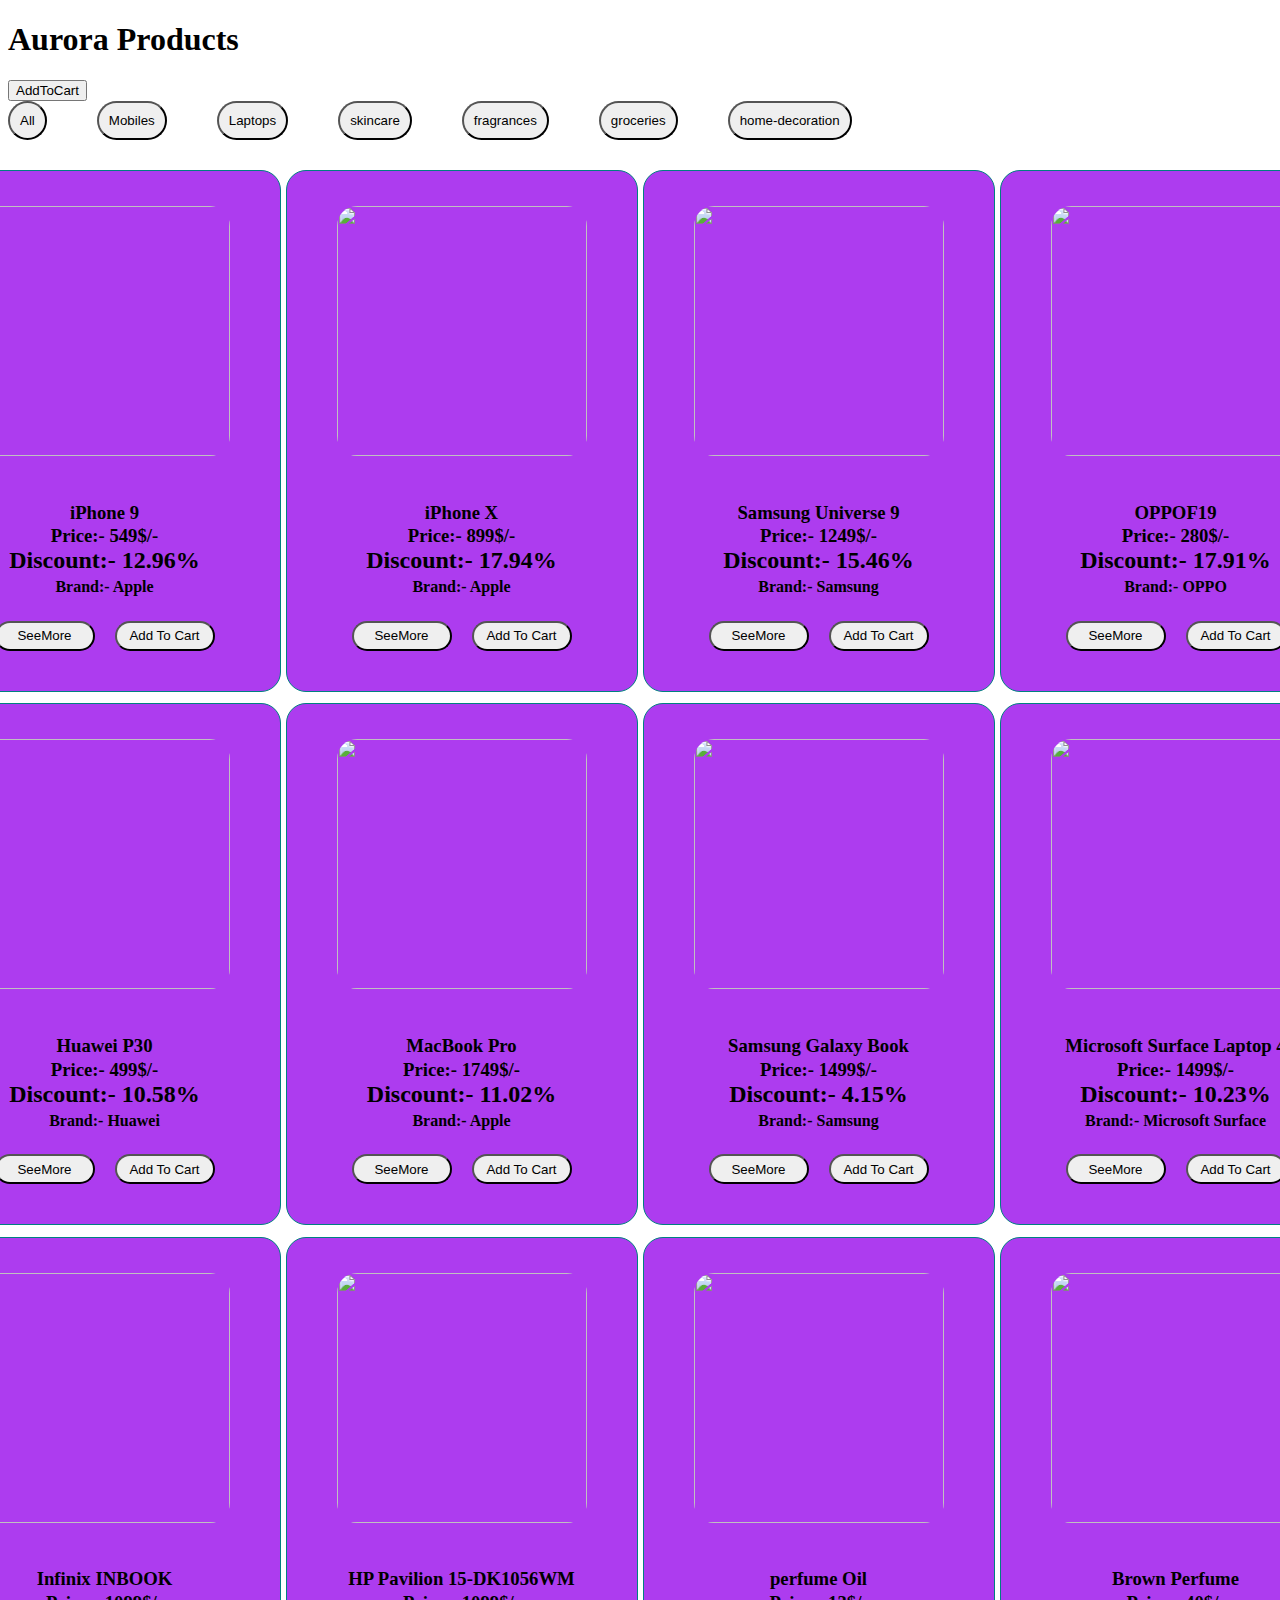
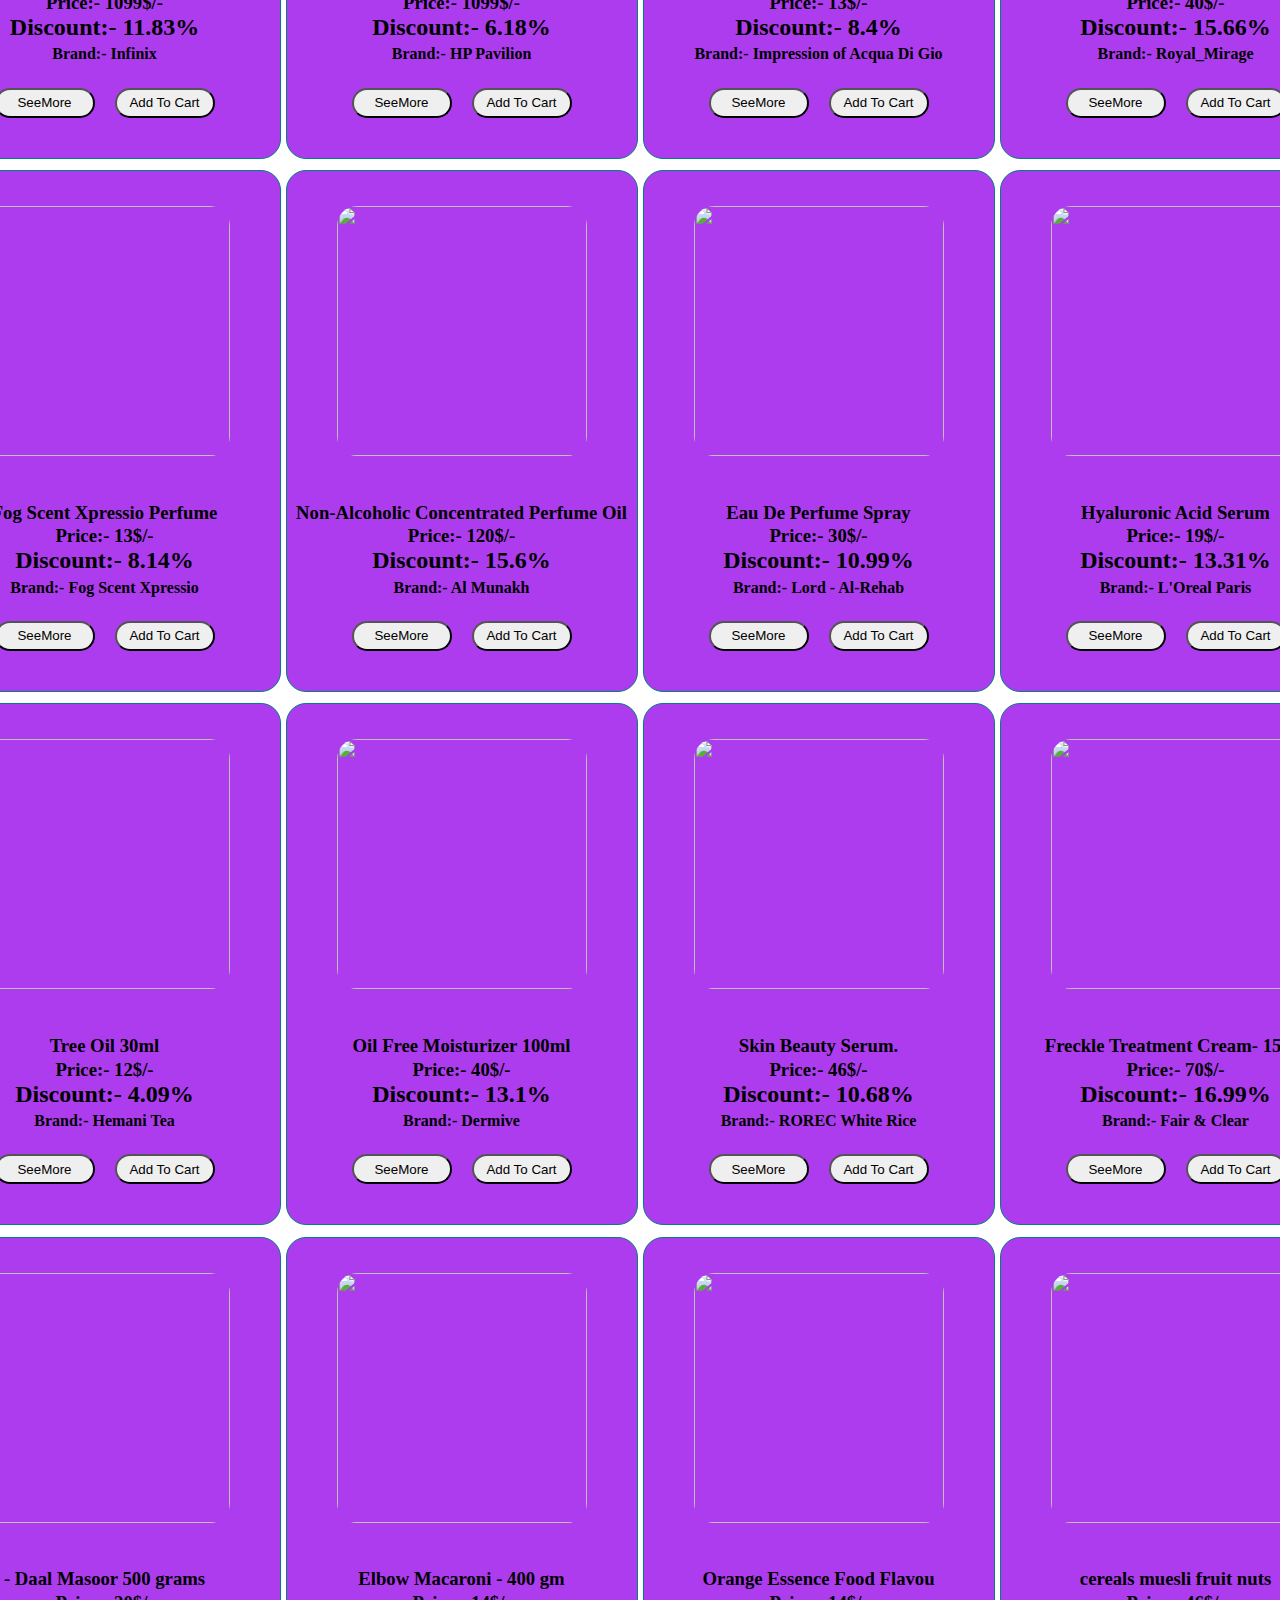
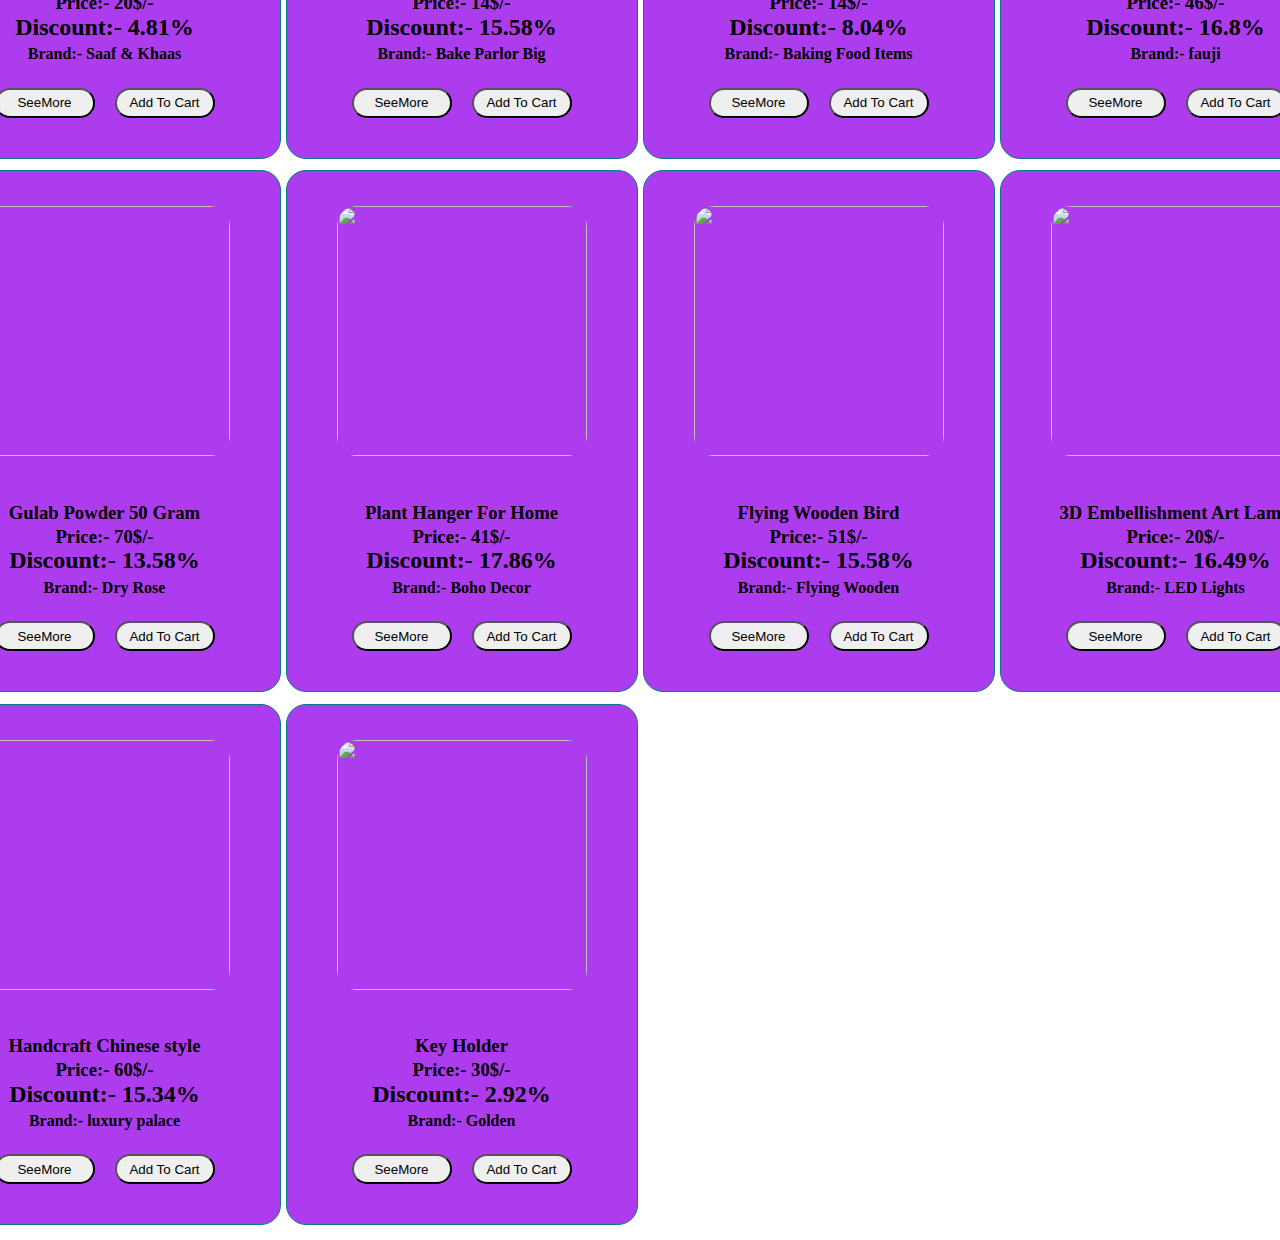
==== mobileProject/index.html @ 7949bd55 "hi" ====
<!DOCTYPE html>
<html lang="en">
<head>
    <meta charset="UTF-8">
    <meta name="viewport" content="width=device-width, initial-scale=1.0">
    <title>Document</title>

    <link rel="stylesheet" href="./index.css">
    <script defer src="./index.js"></script>
</head>
<body>

    <h1>Aurora Products</h1> <button id="AddToCart">AddToCart</button>

    <div id="navbar">


         <button id="All">All</button>
        <button id="Mobiles">Mobiles</button>
        <button id="Laptops"> Laptops</button>
        <button id="skincare">skincare</button>
        <button id="fragrances">fragrances</button>
        <button id="groceries">groceries</button>
        <button  id="home-decoration">home-decoration</button>
    </div>

    <div id="maindiv">


    </div>
    
</body>
</html>
---- mobileProject/index.css ----
#maindiv{
    display: grid;
    grid-template-columns: repeat(4,1fr);
    gap: 5px;
    justify-content: center;
    text-align: center;

    line-height: 5px;
    


}

#maindiv>div{
   width: 350px;
    border: 1px solid  teal;
    justify-content: center;
    text-align: center;

    color: rgb(0, 0, 0);
    background-color: rgb(173, 60, 239);

    border-radius: 20px;
    margin-bottom: 6.5px;
}

#maindiv>div>img{

    width:250px;

    height: 250px;

    margin: auto;
    margin-top: 35px;

    border-radius: 20px;

    margin-bottom: 35px;
}

#maindiv>div+button{

    /* background-color: darkgreen; */
}

#maindiv>div>button{
    margin: 10px;
    margin-bottom: 40px;
    width:100px;
    height: 30px;
    border-radius: 20px;

    /* background-color: orangered; */
}


#navbar{

    display: flex;

    
}

#navbar>button{

    margin-right: 50px;

    padding: 10px;

    border-radius: 20px;

    margin-bottom: 30px;
}
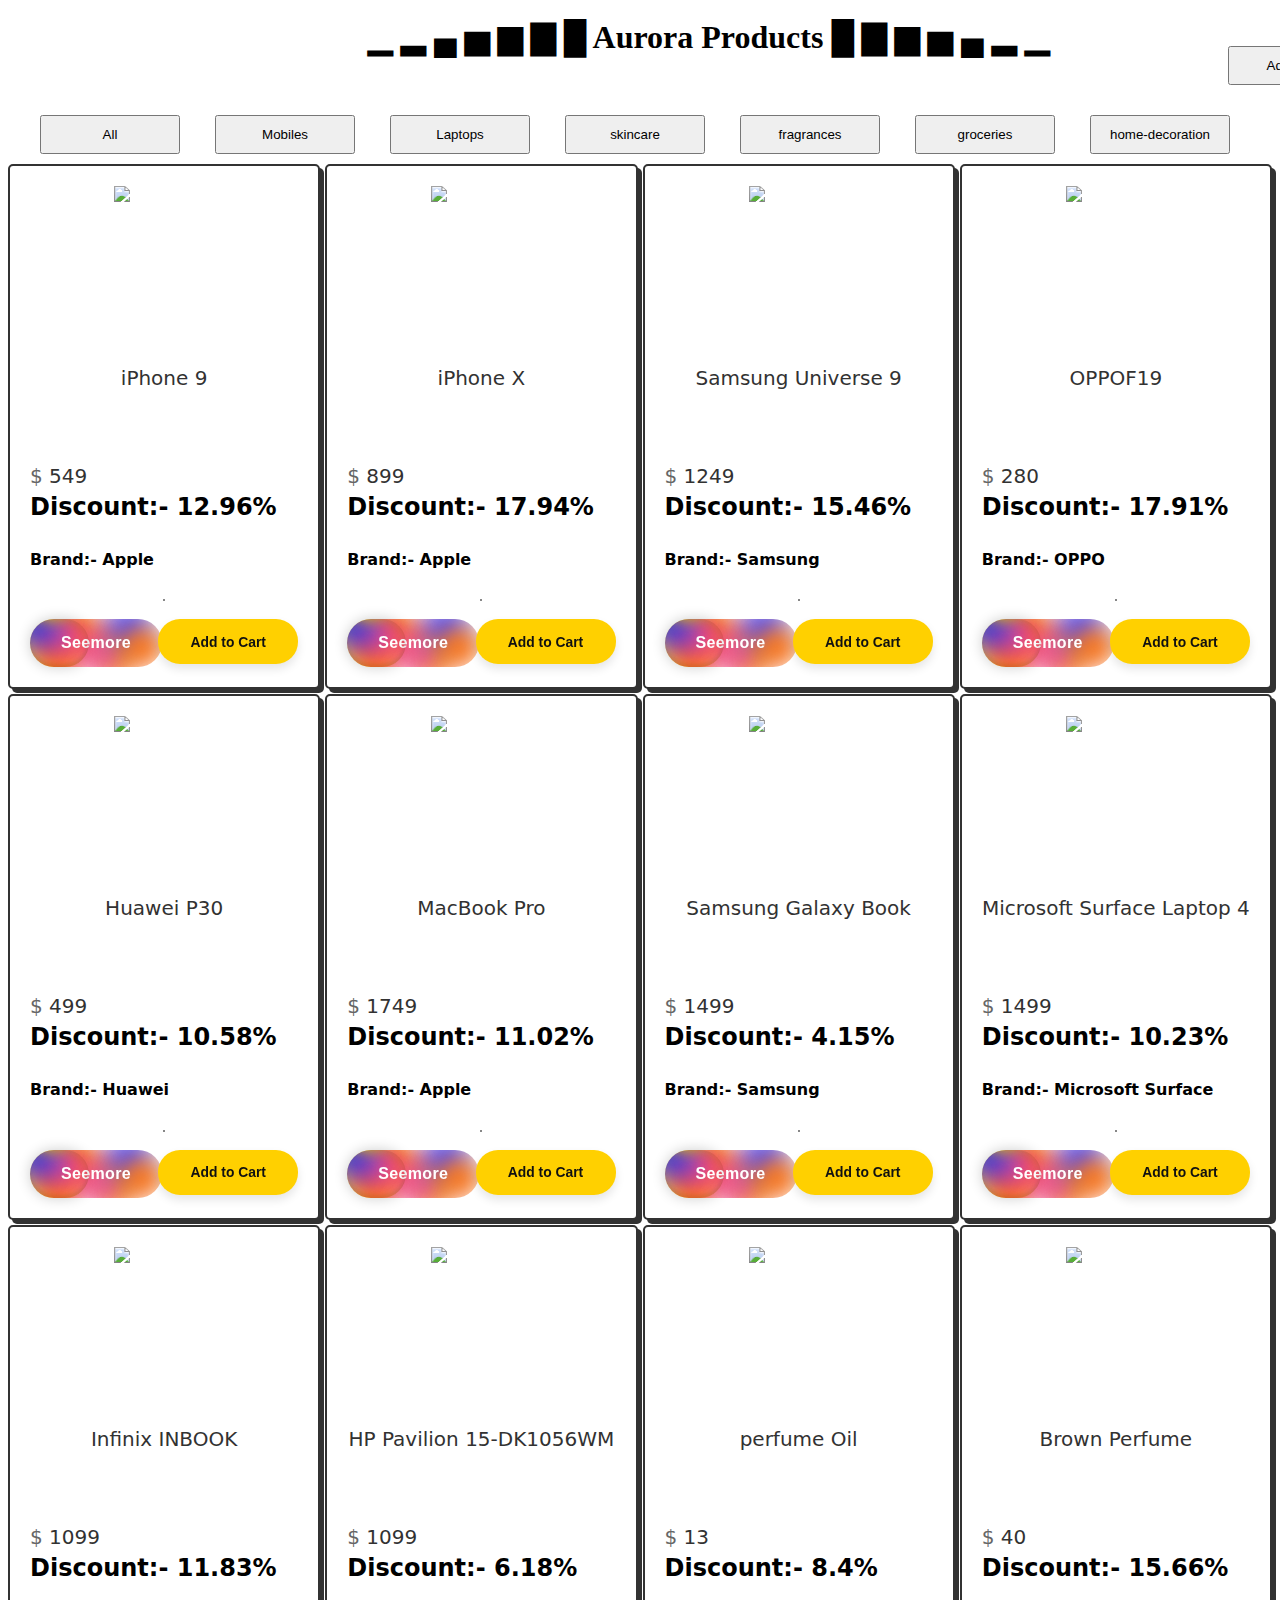
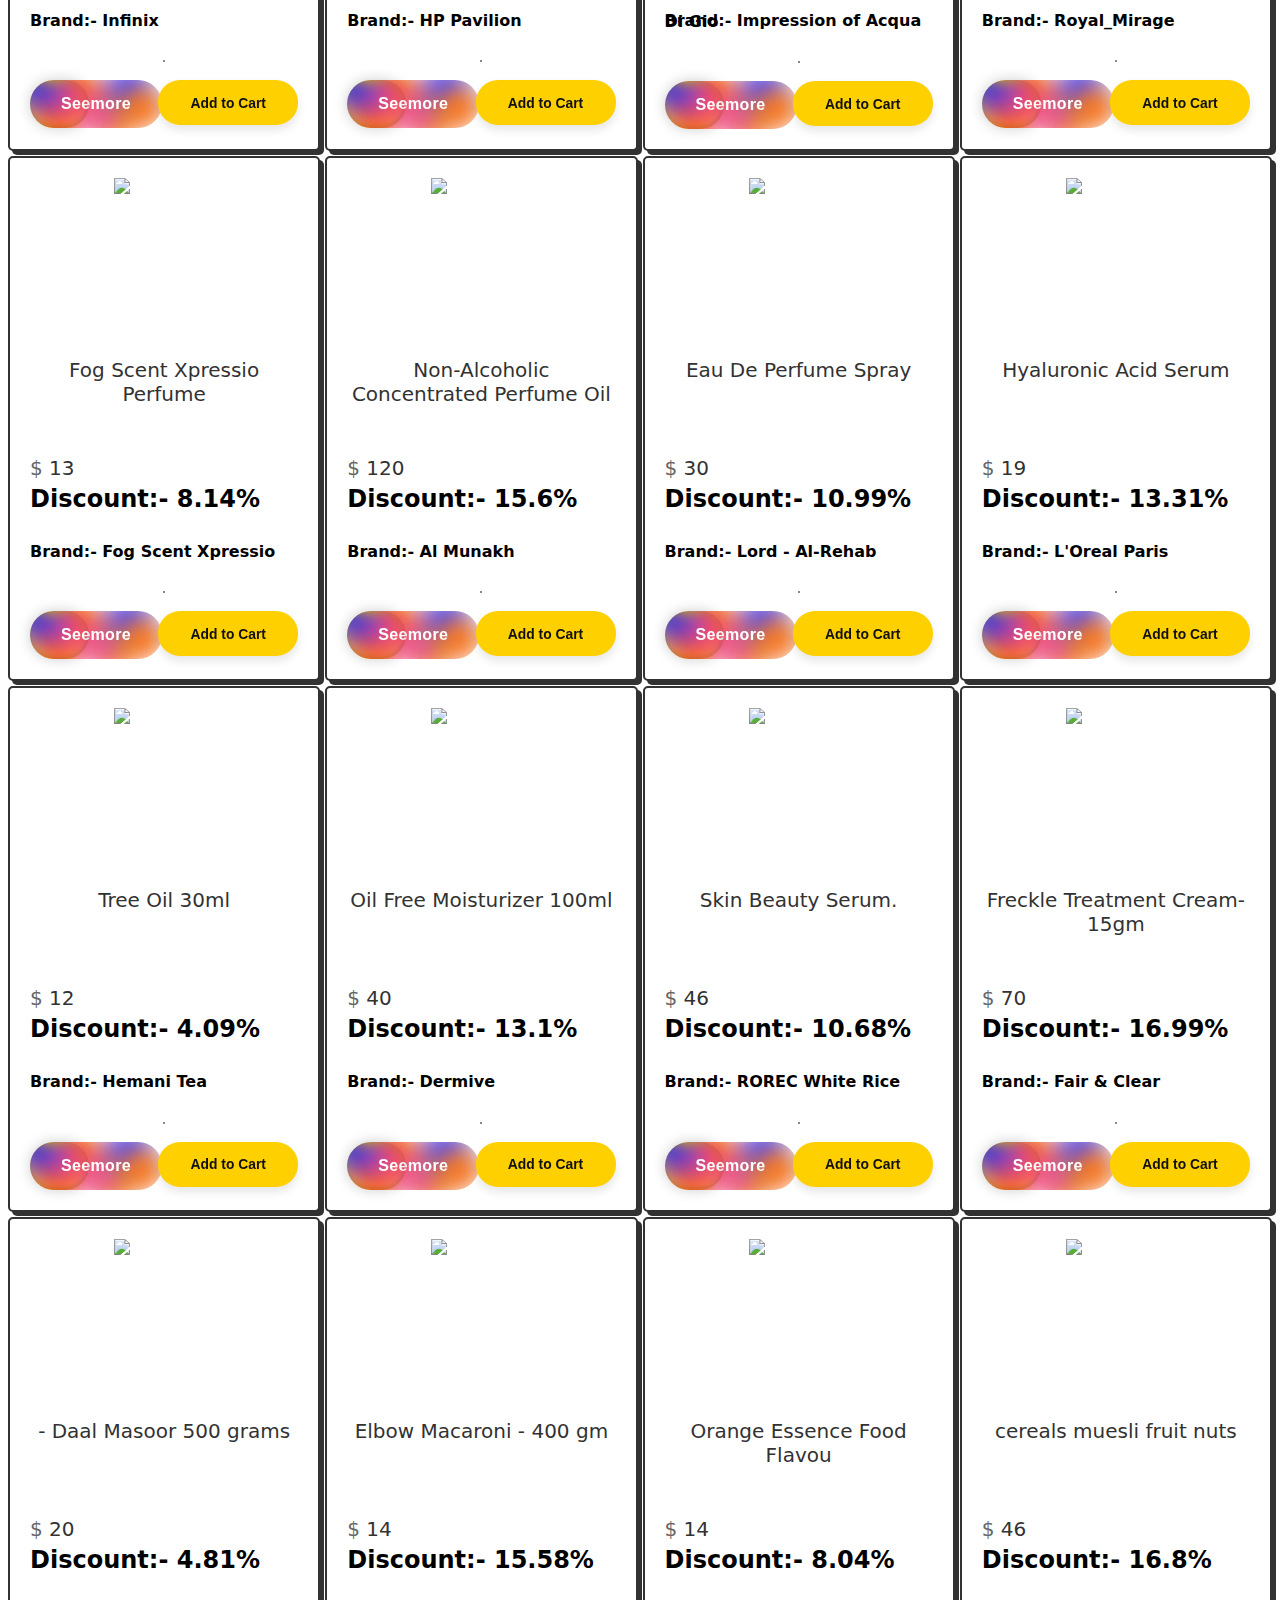
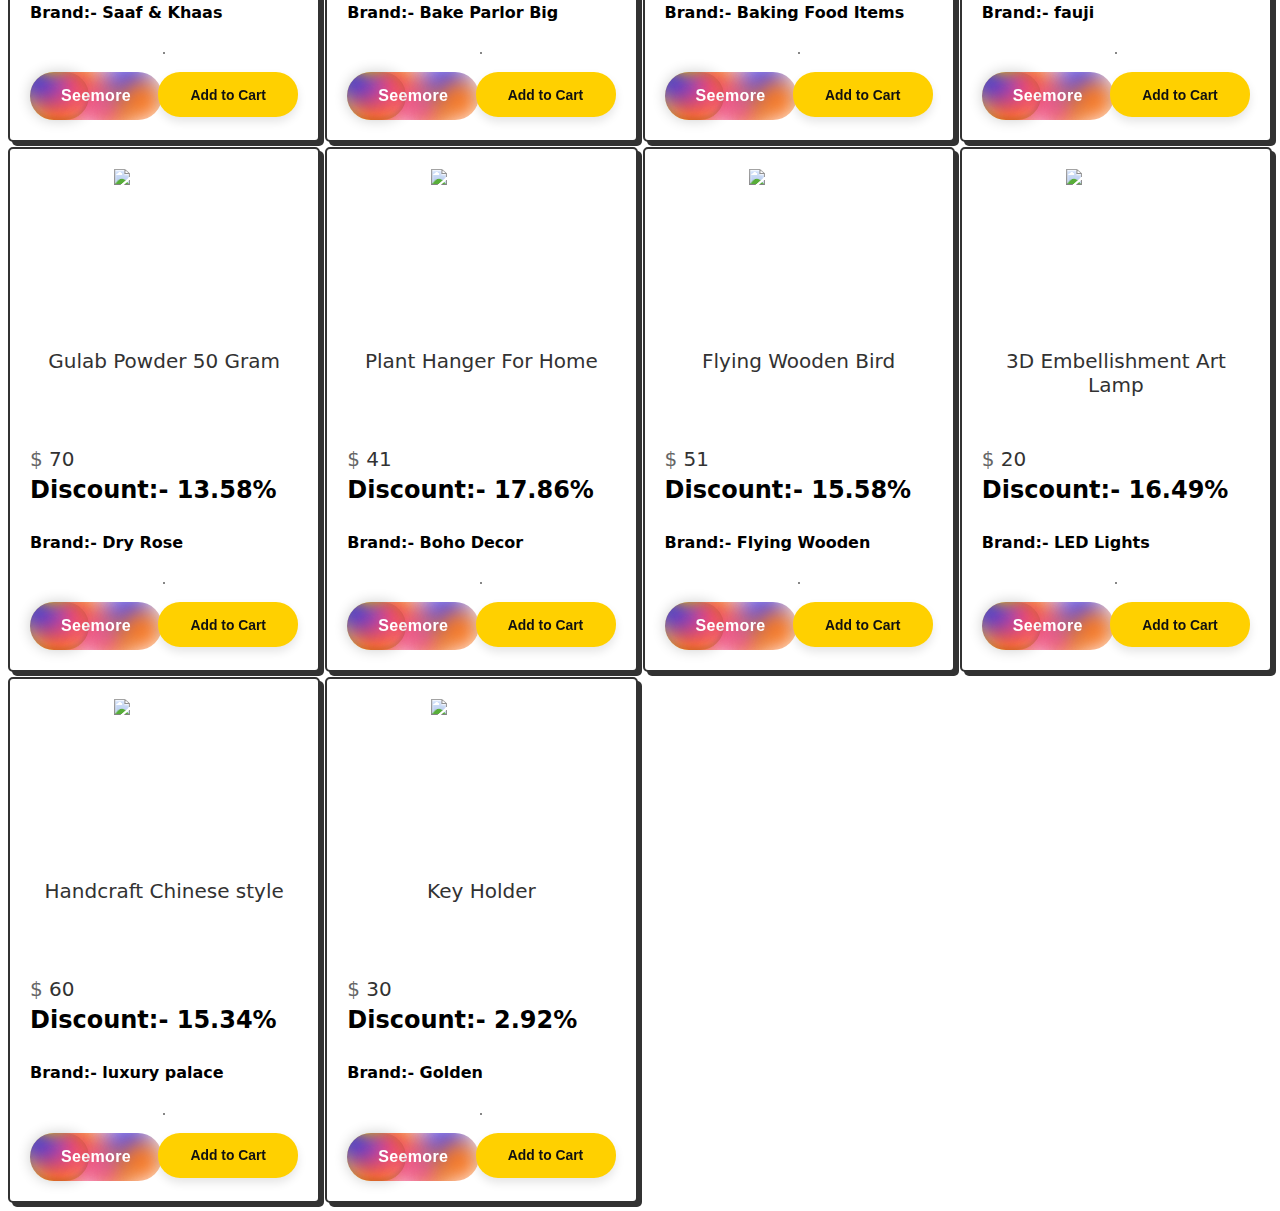
==== commit 8aac7e6a: "adding css" ====
--- a/mobileProject/index.html
+++ b/mobileProject/index.html
@@ -10,7 +10,9 @@
 </head>
 <body>
 
-    <h1>Aurora Products</h1> <button id="AddToCart">AddToCart</button>
+    <!-- <h1>Aurora Products</h1>  -->
+    <h1 id='header'>▁ ▂ ▄ ▅ ▆ ▇ █ Aurora Products █ ▇ ▆ ▅ ▄ ▂ ▁ </h1>
+    <button id="AddToCart">AddToCart</button>
 
     <div id="navbar">
 
--- a/mobileProject/index.css
+++ b/mobileProject/index.css
@@ -1,17 +1,61 @@
 #maindiv{
     display: grid;
     grid-template-columns: repeat(4,1fr);
+    line-height: 1;
     gap: 5px;
-    justify-content: center;
-    text-align: center;
-
-    line-height: 5px;
+    /* justify-content: center; */
+    /* text-align: center; */
+
+    line-height: 1px;
     
 
 
 }
 
-#maindiv>div{
+#header{
+
+  margin: auto;
+  margin-left: 350px;
+  padding: 10px;
+}
+
+.buttondivs{
+  display: flex;
+  justify-content: space-between;
+}
+#navbar{
+  width: 1200px;
+  margin: auto;
+
+  display: flex;
+  justify-content:space-between;
+  padding: 10px;
+
+}
+#navbar>button{
+
+  width: 140px;
+ margin-right: 10px;
+ padding: 10px;
+}
+
+#AddToCart{
+  width: 140px;
+  padding: 10px;
+  position: relative;
+  left: 1220px;
+ bottom: 20px;
+}
+
+
+.card-img{
+
+    /* background-color: #1a23ff; */
+    height: 170px;
+    width: 100%;
+}
+
+/* #maindiv>div{
    width: 350px;
     border: 1px solid  teal;
     justify-content: center;
@@ -22,20 +66,29 @@
 
     border-radius: 20px;
     margin-bottom: 6.5px;
+} */
+img{
+    width:600px;
 }
 
 #maindiv>div>img{
 
-    width:250px;
-
-    height: 250px;
-
-    margin: auto;
-    margin-top: 35px;
-
-    border-radius: 20px;
-
-    margin-bottom: 35px;
+    /* width:250px; */
+
+    /* height: 250px; */
+    /* width: 100%; */
+
+    /* margin: auto; */
+    /* margin-top: 35px; */
+
+    /* border-radius: 20px; */
+
+    /* margin-bottom: 35px; */
+}
+
+.card-title{
+    height: 100px;
+    line-height:normal;
 }
 
 #maindiv>div+button{
@@ -44,30 +97,603 @@
 }
 
 #maindiv>div>button{
-    margin: 10px;
+    /* margin: 10px;
     margin-bottom: 40px;
     width:100px;
     height: 30px;
+    border-radius: 20px; */
+
+    /* background-color: orangered; */
+}
+
+
+#navbar{
+
+    /* display: flex; */
+
+    
+}
+
+#navbar>button{
+/* 
+    margin-right: 50px;
+
+    padding: 10px;
+
     border-radius: 20px;
 
-    /* background-color: orangered; */
-}
-
-
-#navbar{
-
+    margin-bottom: 30px; */
+}
+
+
+
+
+
+/* before adding the img to the div with the 
+"card-img" class, remove css styles 
+.card-img .img::before and .card-img .img::after,
+then set the desired styles for .card-img. */
+.card {
+    --font-color: #323232;
+    --font-color-sub: #666;
+    --bg-color: #fff;
+    --main-color: #323232;
+    --main-focus: #2d8cf0;
+    /* width:100%; */
+    /* height:100%; */
+    background: var(--bg-color);
+    border: 2px solid var(--main-color);
+    box-shadow: 4px 4px var(--main-color);
+    border-radius: 5px;
     display: flex;
-
-    
-}
-
-#navbar>button{
-
-    margin-right: 50px;
-
-    padding: 10px;
-
-    border-radius: 20px;
-
-    margin-bottom: 30px;
-}+    flex-direction: column;
+    justify-content: flex-start;
+    padding: 20px;
+    gap: 10px;
+    /* margin: 10px; */
+    font-family: system-ui, -apple-system, BlinkMacSystemFont, 'Segoe UI', Roboto, Oxygen, Ubuntu, Cantarell, 'Open Sans', 'Helvetica Neue', sans-serif;
+  }
+
+  img{
+
+    width: 100px;
+  }
+  
+  .card:last-child {
+    justify-content: flex-end;
+  }
+  
+  .card-img {
+      /* clear and add new css */
+    transition: all 0.5s;
+    display: flex;
+    justify-content: center;
+  }
+  
+  .card-img .img {
+   /* delete */
+    transform: scale(1);
+    position: relative;
+    box-sizing: border-box;
+    width: 100px;
+    height: 100px;
+    border-top-left-radius: 80px 50px;
+    border-top-right-radius: 80px 50px;
+    border: 2px solid black;
+    background-color: #228b22;
+    background-image: linear-gradient(to top,transparent 10px,rgba(0,0,0,0.3) 10px,rgba(0,0,0,0.3) 13px,transparent 13px);
+  }
+  
+  .card-img .img::before {
+   /* delete */
+    content: '';
+    position: absolute;
+    width: 65px;
+    height: 110px;
+    margin-left: -32.5px;
+    left: 50%;
+    bottom: -4px;
+    background-repeat: no-repeat;
+    background-image: radial-gradient(ellipse at center,rgba(0,0,0,0.7) 30%,transparent 30%),linear-gradient(to top,transparent 17px,rgba(0,0,0,0.3) 17px,rgba(0,0,0,0.3) 20px,transparent 20px),linear-gradient(to right,black 2px,transparent 2px),linear-gradient(to left,black 2px,transparent 2px),linear-gradient(to top,black 2px,#228b22 2px);
+    background-size: 60% 10%,100% 100%,100% 65%,100% 65%,100% 50%;
+    background-position: center 3px,center bottom,center bottom,center bottom,center bottom;
+    border-radius: 0 0 4px 4px;
+    z-index: 2;
+  }
+  
+  .card-img .img::after {
+   /* delete */
+    content: '';
+    position: absolute;
+    box-sizing: border-box;
+    width: 28px;
+    height: 28px;
+    margin-left: -14px;
+    left: 50%;
+    top: -13px;
+    background-repeat: no-repeat;
+    background-image: linear-gradient(80deg,#ffc0cb 45%,transparent 45%),linear-gradient(-175deg,#ffc0cb 45%,transparent 45%),linear-gradient(80deg,rgba(0,0,0,0.2) 51%,rgba(0,0,0,0) 51%),linear-gradient(-175deg,rgba(0,0,0,0.2) 51%,rgba(0,0,0,0) 51%),radial-gradient(circle at center,#ffa6b6 45%,rgba(0,0,0,0.2) 45%,rgba(0,0,0,0.2) 52%,rgba(0,0,0,0) 52%),linear-gradient(45deg,rgba(0,0,0,0) 48%,rgba(0,0,0,0.2) 48%,rgba(0,0,0,0.2) 52%,rgba(0,0,0,0) 52%),linear-gradient(65deg,rgba(0,0,0,0) 48%,rgba(0,0,0,0.2) 48%,rgba(0,0,0,0.2) 52%,rgba(0,0,0,0) 52%),linear-gradient(22deg,rgba(0,0,0,0) 48%,rgba(0,0,0,0.2) 48%,rgba(0,0,0,0.2) 54%,rgba(0,0,0,0) 54%);
+    background-size: 100% 100%,100% 100%,100% 100%,100% 100%,100% 100%,100% 75%,100% 95%,100% 60%;
+    background-position: center center;
+    border-top-left-radius: 120px;
+    border-top-right-radius: 10px;
+    border-bottom-left-radius: 10px;
+    border-bottom-right-radius: 70px;
+    border-top: 2px solid black;
+    border-left: 2px solid black;
+    transform: rotate(45deg);
+    z-index: 1;
+  }
+  
+  .card-title {
+    font-size: 20px;
+    font-weight: 500;
+    text-align: center;
+    color: var(--font-color);
+  }
+  
+  .card-subtitle {
+    /* font-size: 14px; */
+    /* font-weight: 400; */
+    color: var(--font-color-sub);
+  }
+  
+  .card-divider {
+    /* width: 100%; */
+    border: 1px solid var(--main-color);
+    border-radius: 50px;
+  }
+  
+  .card-footer {
+    display: flex;
+    flex-direction: row;
+    justify-content: space-between;
+    align-items: center;
+  }
+  
+  .card-price {
+    font-size: 20px;
+    font-weight: 500;
+    color: var(--font-color);
+  }
+  
+  .card-price span {
+    font-size: 20px;
+    font-weight: 500;
+    color: var(--font-color-sub);
+  }
+  
+  .card-btn {
+    height: 35px;
+    background: var(--bg-color);
+    border: 2px solid var(--main-color);
+    border-radius: 5px;
+    padding: 0 15px;
+    transition: all 0.3s;
+  }
+  
+  .card-btn svg {
+    width: 100%;
+    height: 100%;
+    fill: var(--main-color);
+    transition: all 0.3s;
+  }
+  
+  .card-img:hover {
+    transform: translateY(-3px);
+  }
+  
+  .card-btn:hover {
+    border: 2px solid var(--main-focus);
+  }
+  
+  .card-btn:hover svg {
+    fill: var(--main-focus);
+  }
+  
+  .card-btn:active {
+    transform: translateY(3px);
+  }
+  
+
+
+  /* seemore  */
+  .uiverse {
+    --duration: 5s;
+    --easing: ease-in-out;
+    --c-color-1: #ff6f00;
+    --c-color-2: #1a23ff;
+    --c-color-3: #e21bda;
+    --c-color-4: #ffd800;
+    --c-shadow: rgba(0, 0, 0, 0.2);
+    --c-shadow-inset-top: rgba(0, 0, 0, 0.1);
+    --c-shadow-inset-bottom: rgba(0, 0, 0, 0.1);
+    --c-radial-inner: #ffd215;
+    --c-radial-outer: #fff172;
+    --c-color: #fff;
+    -webkit-tap-highlight-color: transparent;
+    -webkit-appearance: none;
+    outline: none;
+    position: relative;
+    cursor: pointer;
+    border: none;
+    display: table;
+    border-radius: 24px;
+    padding: 0;
+    margin: 0;
+    width: 59px;
+    text-align: center;
+    font-weight: 600;
+    font-size: 16px;
+    letter-spacing: 0.02em;
+    line-height: 1.5;
+    color: var(--c-color);
+    background: radial-gradient(circle, var(--c-radial-inner), var(--c-radial-outer) 80%);
+    box-shadow: 0 0 14px var(--c-shadow);
+  }
+  
+  .uiverse:before {
+    content: '';
+    pointer-events: none;
+    position: absolute;
+    z-index: 3;
+    left: 0;
+    top: 0;
+    right: 0;
+    bottom: 0;
+    border-radius: 24px;
+    box-shadow: inset 0 3px 12px var(--c-shadow-inset-top), inset 0 -3px 4px var(--c-shadow-inset-bottom);
+  }
+  
+  .uiverse .wrapper {
+    -webkit-mask-image: -webkit-radial-gradient(white, black);
+    overflow: hidden;
+    border-radius: 24px;
+    min-width: 132px;
+    padding: 12px 0;
+  }
+  
+  .uiverse .wrapper span {
+    display: inline-block;
+    position: relative;
+    z-index: 1;
+  }
+  
+  .uiverse .wrapper .circle {
+    position: absolute;
+    left: 0;
+    top: 0;
+    width: 40px;
+    height: 40px;
+    border-radius: 50%;
+    filter: blur(var(--blur, 8px));
+    background: var(--background, transparent);
+    transform: translate(var(--x, 0), var(--y, 0)) translateZ(0);
+    animation: var(--animation, none) var(--duration) var(--easing) infinite;
+  }
+  
+  .uiverse .wrapper .circle.circle-1, .uiverse .wrapper .circle.circle-9, .uiverse .wrapper .circle.circle-10 {
+    --background: var(--c-color-4);
+  }
+  
+  .uiverse .wrapper .circle.circle-3, .uiverse .wrapper .circle.circle-4 {
+    --background: var(--c-color-2);
+    --blur: 14px;
+  }
+  
+  .uiverse .wrapper .circle.circle-5, .uiverse .wrapper .circle.circle-6 {
+    --background: var(--c-color-3);
+    --blur: 16px;
+  }
+  
+  .uiverse .wrapper .circle.circle-2, .uiverse .wrapper .circle.circle-7, .uiverse .wrapper .circle.circle-8, .uiverse .wrapper .circle.circle-11, .uiverse .wrapper .circle.circle-12 {
+    --background: var(--c-color-1);
+    --blur: 12px;
+  }
+  
+  .uiverse .wrapper .circle.circle-1 {
+    --x: 0;
+    --y: -40px;
+    --animation: circle-1;
+  }
+  
+  .uiverse .wrapper .circle.circle-2 {
+    --x: 92px;
+    --y: 8px;
+    --animation: circle-2;
+  }
+  
+  .uiverse .wrapper .circle.circle-3 {
+    --x: -12px;
+    --y: -12px;
+    --animation: circle-3;
+  }
+  
+  .uiverse .wrapper .circle.circle-4 {
+    --x: 80px;
+    --y: -12px;
+    --animation: circle-4;
+  }
+  
+  .uiverse .wrapper .circle.circle-5 {
+    --x: 12px;
+    --y: -4px;
+    --animation: circle-5;
+  }
+  
+  .uiverse .wrapper .circle.circle-6 {
+    --x: 56px;
+    --y: 16px;
+    --animation: circle-6;
+  }
+  
+  .uiverse .wrapper .circle.circle-7 {
+    --x: 8px;
+    --y: 28px;
+    --animation: circle-7;
+  }
+  
+  .uiverse .wrapper .circle.circle-8 {
+    --x: 28px;
+    --y: -4px;
+    --animation: circle-8;
+  }
+  
+  .uiverse .wrapper .circle.circle-9 {
+    --x: 20px;
+    --y: -12px;
+    --animation: circle-9;
+  }
+  
+  .uiverse .wrapper .circle.circle-10 {
+    --x: 64px;
+    --y: 16px;
+    --animation: circle-10;
+  }
+  
+  .uiverse .wrapper .circle.circle-11 {
+    --x: 4px;
+    --y: 4px;
+    --animation: circle-11;
+  }
+  
+  .uiverse .wrapper .circle.circle-12 {
+    --blur: 14px;
+    --x: 52px;
+    --y: 4px;
+    --animation: circle-12;
+  }
+  
+  @keyframes circle-1 {
+    0% {
+      transform: translate(0px, 0px) translateZ(0);
+    }
+  
+    50% {
+      transform: translate(0px, 16px) translateZ(0);
+    }
+  
+    100% {
+      transform: translate(0px, 0px) translateZ(0);
+    }
+  }
+  
+  @keyframes circle-2 {
+    0% {
+      transform: translate(80px, -10px) translateZ(0);
+    }
+  
+    50% {
+      transform: translate(72px, -48px) translateZ(0);
+    }
+  
+    100% {
+      transform: translate(80px, -10px) translateZ(0);
+    }
+  }
+  
+  @keyframes circle-3 {
+    0% {
+      transform: translate(20px, 12px) translateZ(0);
+    }
+  
+    50% {
+      transform: translate(12px, 4px) translateZ(0);
+    }
+  
+    100% {
+      transform: translate(20px, 12px) translateZ(0);
+    }
+  }
+  
+  @keyframes circle-4 {
+    0% {
+      transform: translate(76px, -12px) translateZ(0);
+    }
+  
+    50% {
+      transform: translate(112px, -8px) translateZ(0);
+    }
+  
+    100% {
+      transform: translate(76px, -12px) translateZ(0);
+    }
+  }
+  
+  @keyframes circle-5 {
+    0% {
+      transform: translate(84px, 28px) translateZ(0);
+    }
+  
+    50% {
+      transform: translate(40px, -32px) translateZ(0);
+    }
+  
+    100% {
+      transform: translate(84px, 28px) translateZ(0);
+    }
+  }
+  
+  @keyframes circle-6 {
+    0% {
+      transform: translate(28px, -16px) translateZ(0);
+    }
+  
+    50% {
+      transform: translate(76px, -56px) translateZ(0);
+    }
+  
+    100% {
+      transform: translate(28px, -16px) translateZ(0);
+    }
+  }
+  
+  @keyframes circle-7 {
+    0% {
+      transform: translate(8px, 28px) translateZ(0);
+    }
+  
+    50% {
+      transform: translate(20px, -60px) translateZ(0);
+    }
+  
+    100% {
+      transform: translate(8px, 28px) translateZ(0);
+    }
+  }
+  
+  @keyframes circle-8 {
+    0% {
+      transform: translate(32px, -4px) translateZ(0);
+    }
+  
+    50% {
+      transform: translate(56px, -20px) translateZ(0);
+    }
+  
+    100% {
+      transform: translate(32px, -4px) translateZ(0);
+    }
+  }
+  
+  @keyframes circle-9 {
+    0% {
+      transform: translate(20px, -12px) translateZ(0);
+    }
+  
+    50% {
+      transform: translate(80px, -8px) translateZ(0);
+    }
+  
+    100% {
+      transform: translate(20px, -12px) translateZ(0);
+    }
+  }
+  
+  @keyframes circle-10 {
+    0% {
+      transform: translate(68px, 20px) translateZ(0);
+    }
+  
+    50% {
+      transform: translate(100px, 28px) translateZ(0);
+    }
+  
+    100% {
+      transform: translate(68px, 20px) translateZ(0);
+    }
+  }
+  
+  @keyframes circle-11 {
+    0% {
+      transform: translate(4px, 4px) translateZ(0);
+    }
+  
+    50% {
+      transform: translate(68px, 20px) translateZ(0);
+    }
+  
+    100% {
+      transform: translate(4px, 4px) translateZ(0);
+    }
+  }
+  
+  @keyframes circle-12 {
+    0% {
+      transform: translate(56px, 0px) translateZ(0);
+    }
+  
+    50% {
+      transform: translate(60px, -32px) translateZ(0);
+    }
+  
+    100% {
+      transform: translate(56px, 0px) translateZ(0);
+    }
+  }
+
+  /* cartbutton */
+
+  .CartBtn {
+    width: 140px;
+    height: 45px;
+    border-radius: 22px;
+    border: none;
+    background-color: rgb(255, 208, 0);
+    display: flex;
+    align-items: center;
+    justify-content: center;
+    cursor: pointer;
+    transition-duration: .5s;
+    overflow: hidden;
+    box-shadow: 0px 5px 10px rgba(0, 0, 0, 0.103);
+    position: relative;
+  }
+  
+  .IconContainer {
+    position: absolute;
+    left: -50px;
+    width: 30px;
+    height: 30px;
+    background-color: transparent;
+    border-radius: 50%;
+    display: flex;
+    align-items: center;
+    justify-content: center;
+    overflow: hidden;
+    z-index: 2;
+    transition-duration: .5s;
+  }
+  
+  .icon {
+    border-radius: 1px;
+  }
+  
+  .text {
+    height: 100%;
+    width: fit-content;
+    display: flex;
+    align-items: center;
+    justify-content: center;
+    color: rgb(17, 17, 17);
+    z-index: 1;
+    transition-duration: .5s;
+    font-size: 1.04em;
+    font-weight: 600;
+  }
+  
+  .CartBtn:hover .IconContainer {
+    transform: translateX(58px);
+    border-radius: 40px;
+    transition-duration: .5s;
+  }
+  
+  .CartBtn:hover .text {
+    transform: translate(10px,0px);
+    transition-duration: .5s;
+  }
+  
+  .CartBtn:active {
+    transform: scale(0.95);
+    transition-duration: .5s;
+  }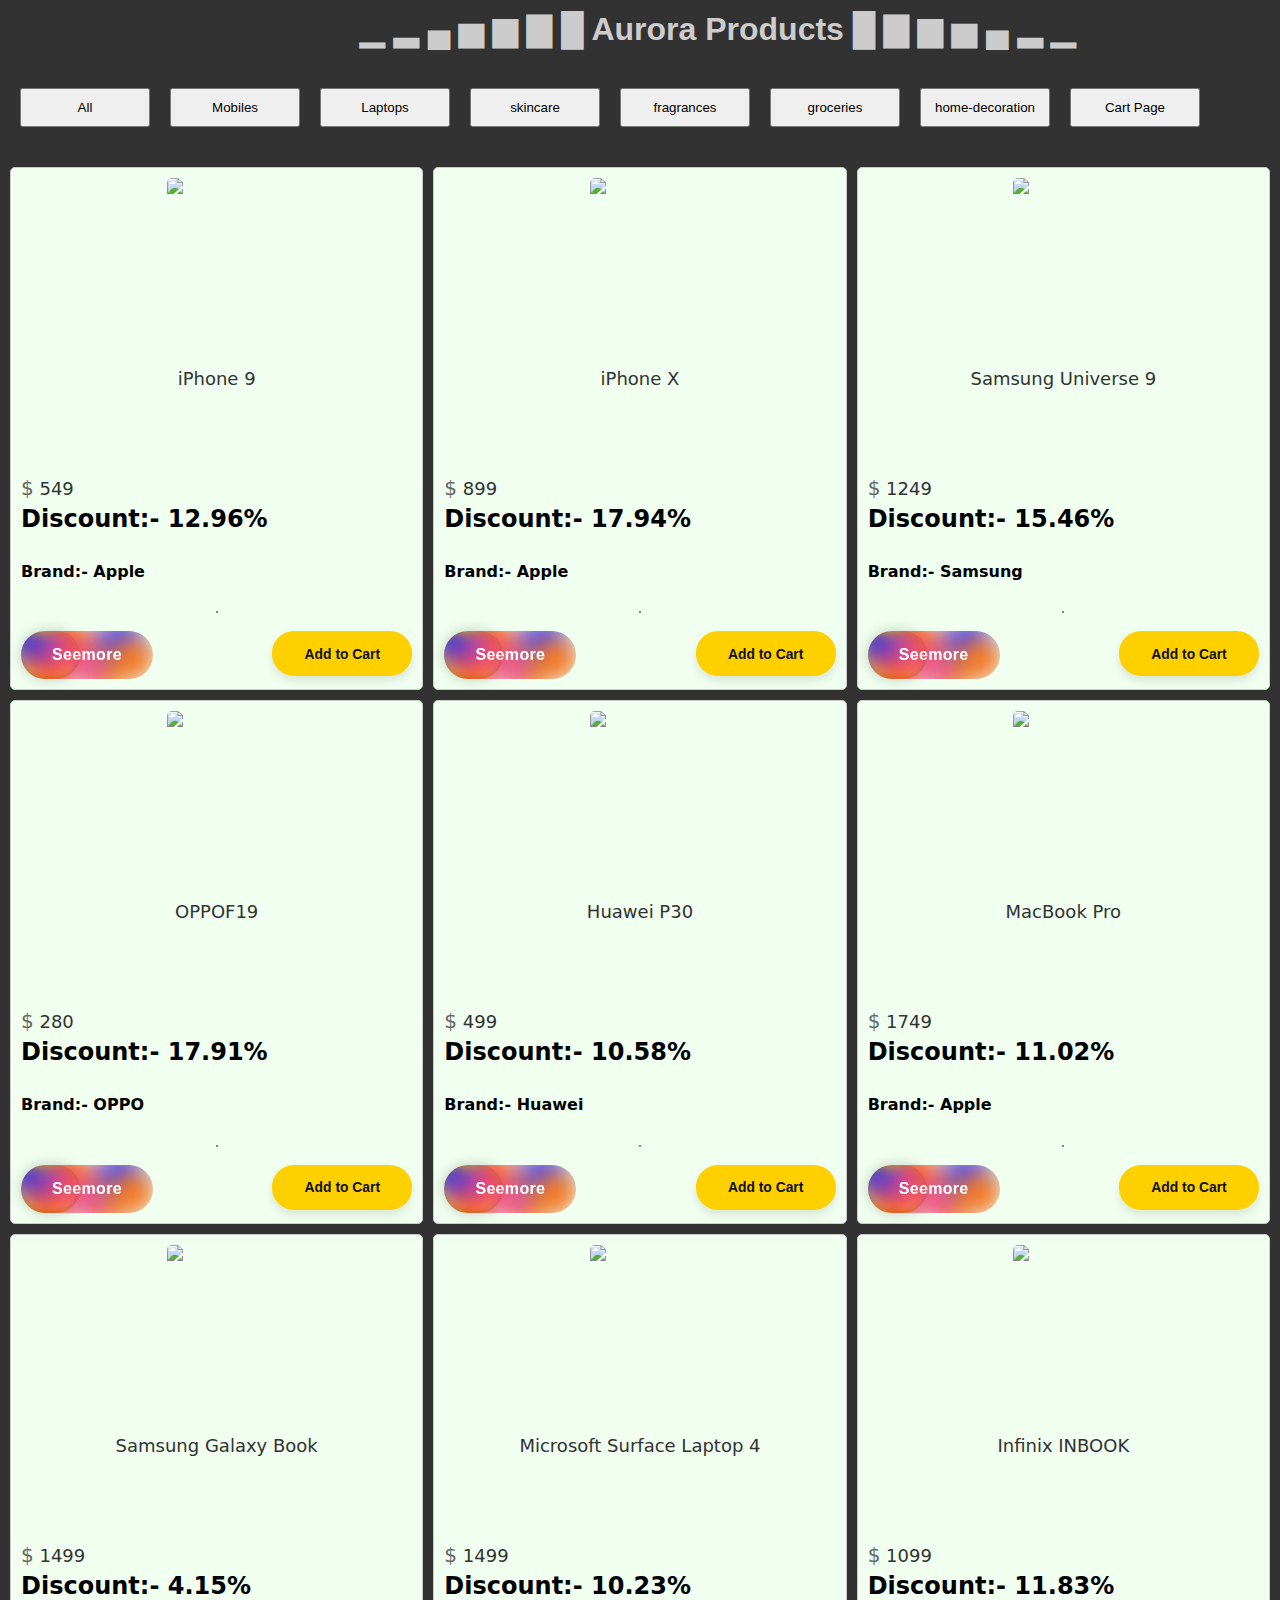
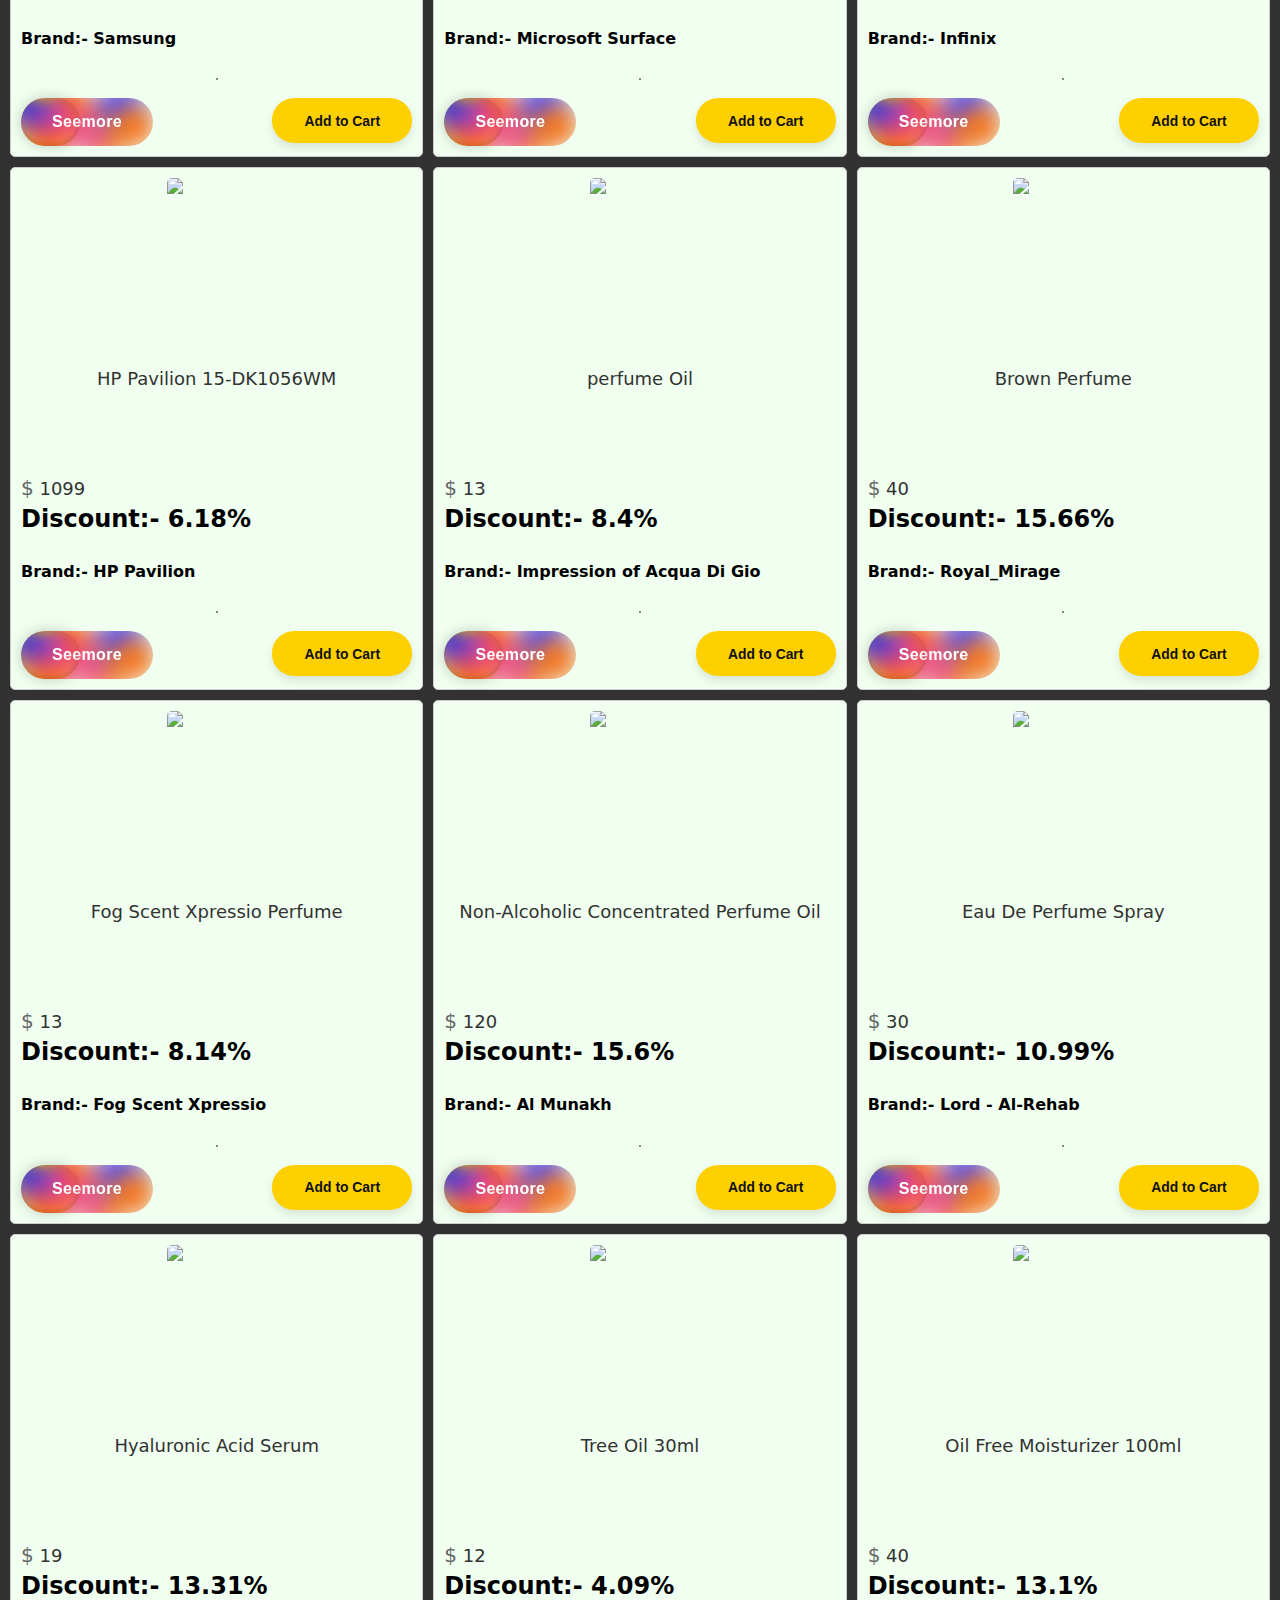
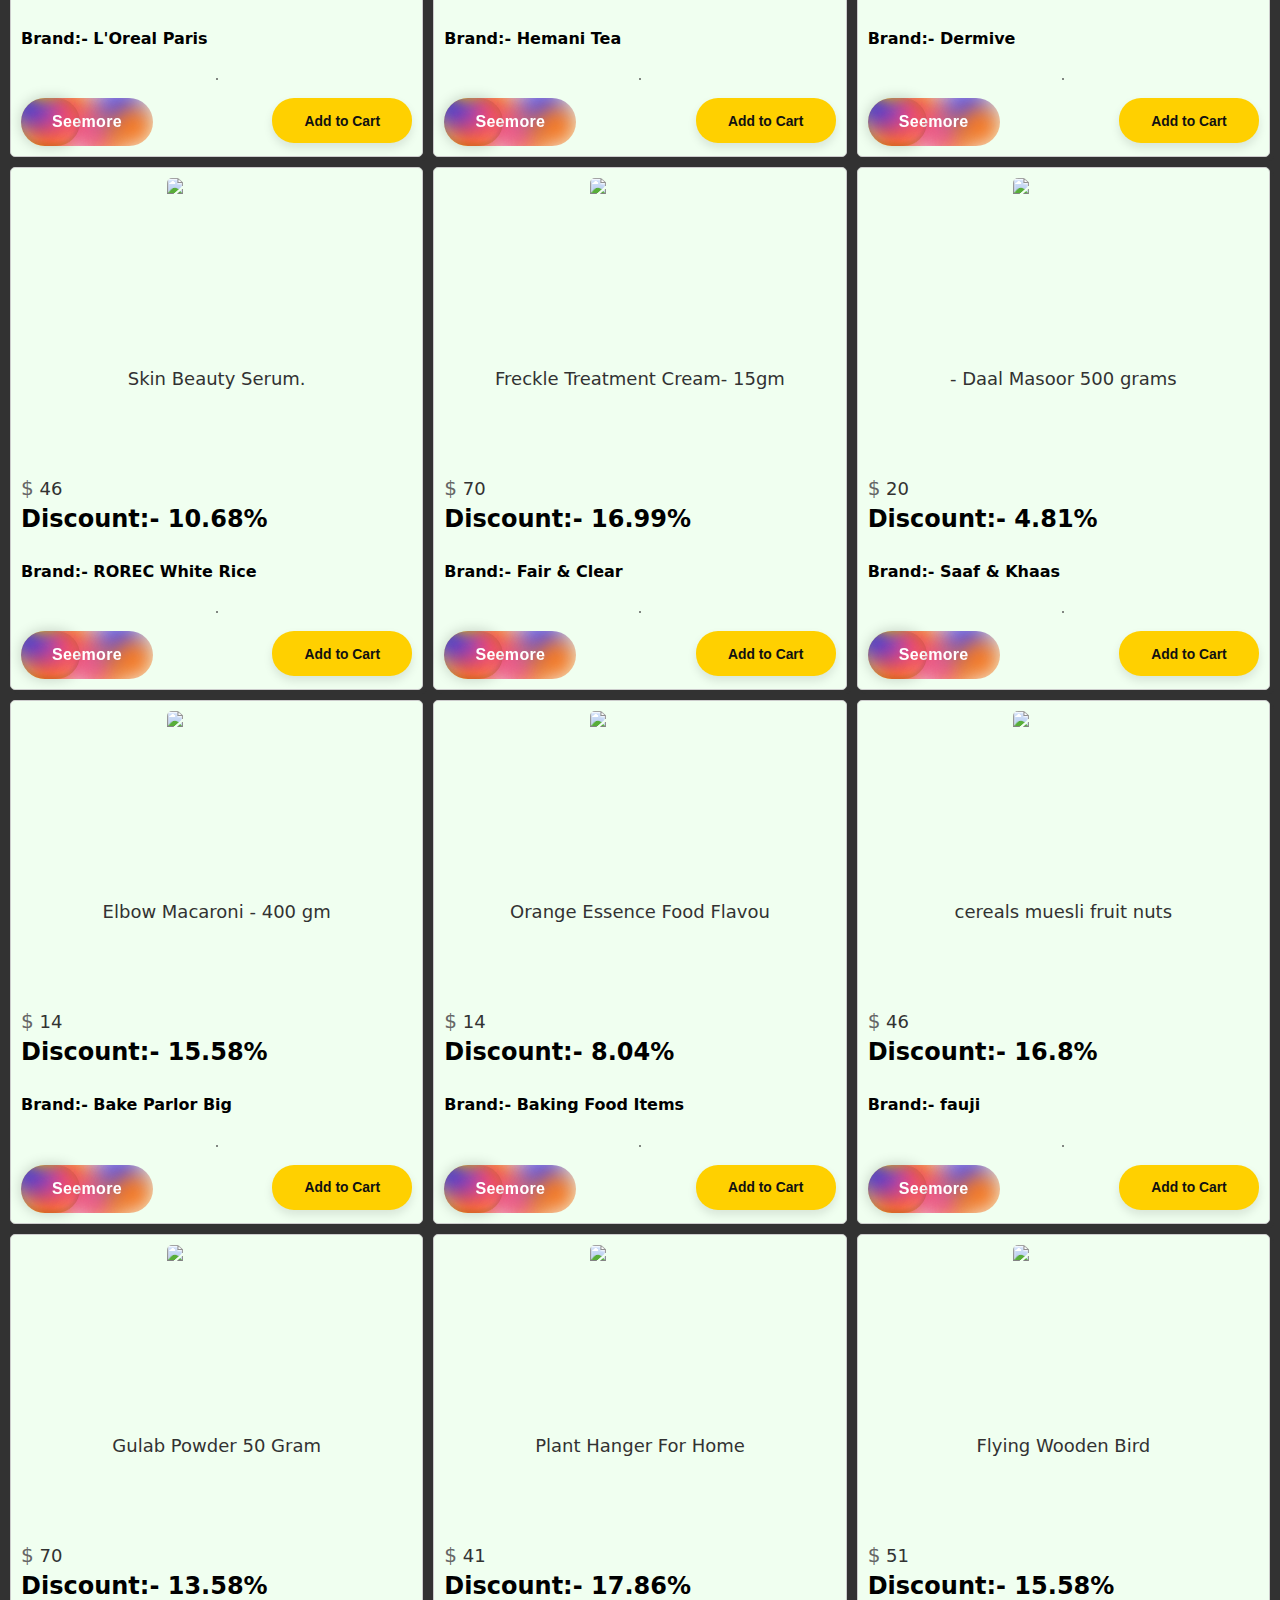
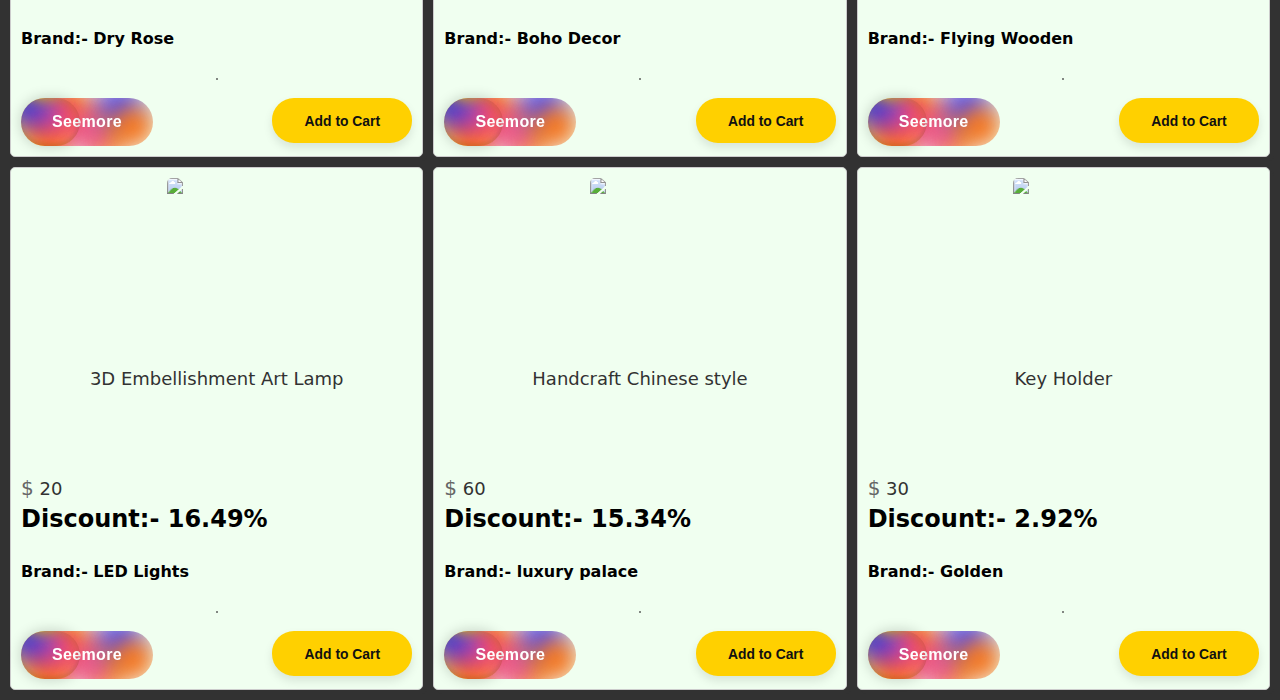
==== commit 0ecfa2a3: "adding new lay out" ====
--- a/mobileProject/index.html
+++ b/mobileProject/index.html
@@ -12,7 +12,7 @@
 
     <!-- <h1>Aurora Products</h1>  -->
     <h1 id='header'>▁ ▂ ▄ ▅ ▆ ▇ █ Aurora Products █ ▇ ▆ ▅ ▄ ▂ ▁ </h1>
-    <button id="AddToCart">AddToCart</button>
+    <!-- <button id="AddToCart">Cart Page </button> -->
 
     <div id="navbar">
 
@@ -24,6 +24,7 @@
         <button id="fragrances">fragrances</button>
         <button id="groceries">groceries</button>
         <button  id="home-decoration">home-decoration</button>
+        <button id="AddToCart">Cart Page </button>
     </div>
 
     <div id="maindiv">
--- a/mobileProject/index.css
+++ b/mobileProject/index.css
@@ -1,10 +1,9 @@
 #maindiv{
     display: grid;
-    grid-template-columns: repeat(4,1fr);
+    grid-template-columns: repeat(3,1fr);
     line-height: 1;
-    gap: 5px;
-    /* justify-content: center; */
-    /* text-align: center; */
+    gap: 10px;
+ 
 
     line-height: 1px;
     
@@ -17,6 +16,7 @@
   margin: auto;
   margin-left: 350px;
   padding: 10px;
+  color: #ccc;
 }
 
 .buttondivs{
@@ -40,50 +40,29 @@
 }
 
 #AddToCart{
-  width: 140px;
+  /* width: 140px;
   padding: 10px;
   position: relative;
   left: 1220px;
- bottom: 20px;
+ bottom: 20px; */
 }
 
 
 .card-img{
 
-    /* background-color: #1a23ff; */
+
     height: 170px;
     width: 100%;
 }
 
-/* #maindiv>div{
-   width: 350px;
-    border: 1px solid  teal;
-    justify-content: center;
-    text-align: center;
-
-    color: rgb(0, 0, 0);
-    background-color: rgb(173, 60, 239);
-
-    border-radius: 20px;
-    margin-bottom: 6.5px;
-} */
+
 img{
     width:600px;
 }
 
 #maindiv>div>img{
 
-    /* width:250px; */
-
-    /* height: 250px; */
-    /* width: 100%; */
-
-    /* margin: auto; */
-    /* margin-top: 35px; */
-
-    /* border-radius: 20px; */
-
-    /* margin-bottom: 35px; */
+   
 }
 
 .card-title{
@@ -93,54 +72,36 @@
 
 #maindiv>div+button{
 
-    /* background-color: darkgreen; */
+ 
 }
 
 #maindiv>div>button{
-    /* margin: 10px;
-    margin-bottom: 40px;
-    width:100px;
-    height: 30px;
-    border-radius: 20px; */
-
-    /* background-color: orangered; */
+   
 }
 
 
 #navbar{
 
-    /* display: flex; */
+   
 
     
 }
 
 #navbar>button{
-/* 
-    margin-right: 50px;
-
-    padding: 10px;
-
-    border-radius: 20px;
-
-    margin-bottom: 30px; */
-}
-
-
-
-
-
-/* before adding the img to the div with the 
-"card-img" class, remove css styles 
-.card-img .img::before and .card-img .img::after,
-then set the desired styles for .card-img. */
+
+}
+
+
+
+
+
 .card {
     --font-color: #323232;
     --font-color-sub: #666;
     --bg-color: #fff;
     --main-color: #323232;
     --main-focus: #2d8cf0;
-    /* width:100%; */
-    /* height:100%; */
+  
     background: var(--bg-color);
     border: 2px solid var(--main-color);
     box-shadow: 4px 4px var(--main-color);
@@ -150,7 +111,7 @@
     justify-content: flex-start;
     padding: 20px;
     gap: 10px;
-    /* margin: 10px; */
+ 
     font-family: system-ui, -apple-system, BlinkMacSystemFont, 'Segoe UI', Roboto, Oxygen, Ubuntu, Cantarell, 'Open Sans', 'Helvetica Neue', sans-serif;
   }
 
@@ -164,14 +125,14 @@
   }
   
   .card-img {
-      /* clear and add new css */
+   
     transition: all 0.5s;
     display: flex;
     justify-content: center;
   }
   
   .card-img .img {
-   /* delete */
+
     transform: scale(1);
     position: relative;
     box-sizing: border-box;
@@ -185,7 +146,7 @@
   }
   
   .card-img .img::before {
-   /* delete */
+
     content: '';
     position: absolute;
     width: 65px;
@@ -202,7 +163,7 @@
   }
   
   .card-img .img::after {
-   /* delete */
+ 
     content: '';
     position: absolute;
     box-sizing: border-box;
@@ -233,13 +194,12 @@
   }
   
   .card-subtitle {
-    /* font-size: 14px; */
-    /* font-weight: 400; */
+
     color: var(--font-color-sub);
   }
   
   .card-divider {
-    /* width: 100%; */
+ 
     border: 1px solid var(--main-color);
     border-radius: 50px;
   }
@@ -297,7 +257,10 @@
   
 
 
-  /* seemore  */
+
+
+
+
   .uiverse {
     --duration: 5s;
     --easing: ease-in-out;
@@ -632,7 +595,8 @@
     }
   }
 
-  /* cartbutton */
+
+
 
   .CartBtn {
     width: 140px;
@@ -696,4 +660,97 @@
   .CartBtn:active {
     transform: scale(0.95);
     transition-duration: .5s;
-  }+  }
+
+
+
+
+
+ /* Default styles */
+body {
+  font-family: Arial, sans-serif;
+  margin: 0;
+  padding: 0;
+  background-color:#323232;
+}
+
+h1 {
+  /* text-align: center; */
+}
+
+#navbar {
+  display: flex;
+  justify-content: center;
+  margin: 20px 0;
+}
+
+#navbar button {
+  margin: 0 10px;
+}
+
+#maindiv {
+  display: grid;
+  grid-template-columns: repeat(3, 1fr);
+  gap: 10px;
+  padding: 10px;
+}
+
+.card {
+  border: 1px solid #ccc;
+  border-radius: 5px;
+  padding: 10px;
+  background-color:honeydew;
+  /* box-shadow: 0 2px 5px rgba(0, 0, 0, 0.1); */
+}
+
+.card-img img {
+  /* width: 100%; */
+  height: auto;
+  border-radius: 5px;
+}
+
+.card-title {
+  font-size: 18px;
+  margin: 10px 0;
+}
+
+.card-subtitle {
+  font-size: 14px;
+}
+
+.card-footer {
+  display: flex;
+  justify-content: space-between;
+  align-items: center;
+}
+
+.card-price {
+  font-size: 18px;
+}
+
+.buttondivs {
+  display: flex;
+  justify-content: space-between;
+}
+
+/* Media queries for tablet responsiveness */
+@media only screen and (max-width: 742px) {
+  #maindiv {
+    grid-template-columns: repeat(2, 1fr);
+  }
+
+  #navbar{
+display:grid;
+/* flex-wrap: wrap; */
+grid-template-columns: repeat(4, 1fr);
+  }
+
+}
+
+/* Media queries for mobile responsiveness */
+@media only screen and (max-width: 476px) {
+  #maindiv {
+    grid-template-columns: repeat(1, 1fr);
+  }
+}
+
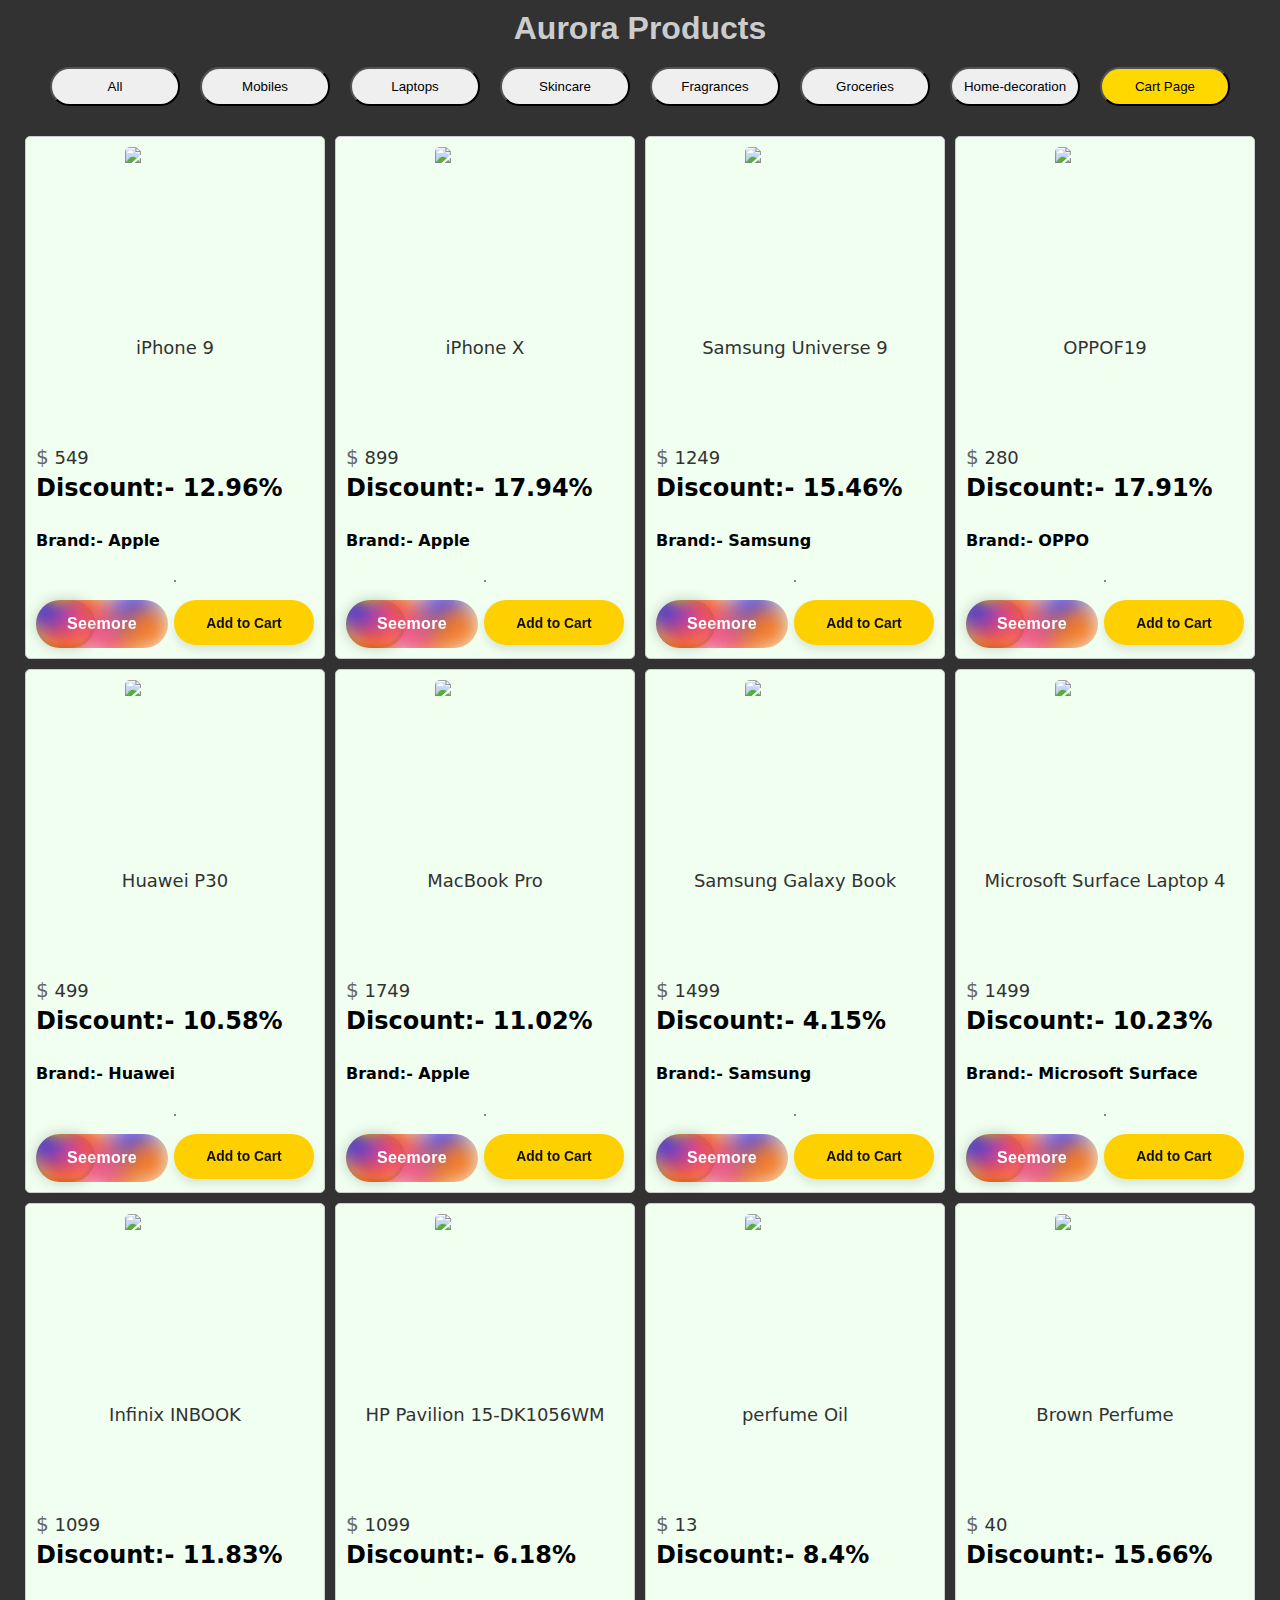
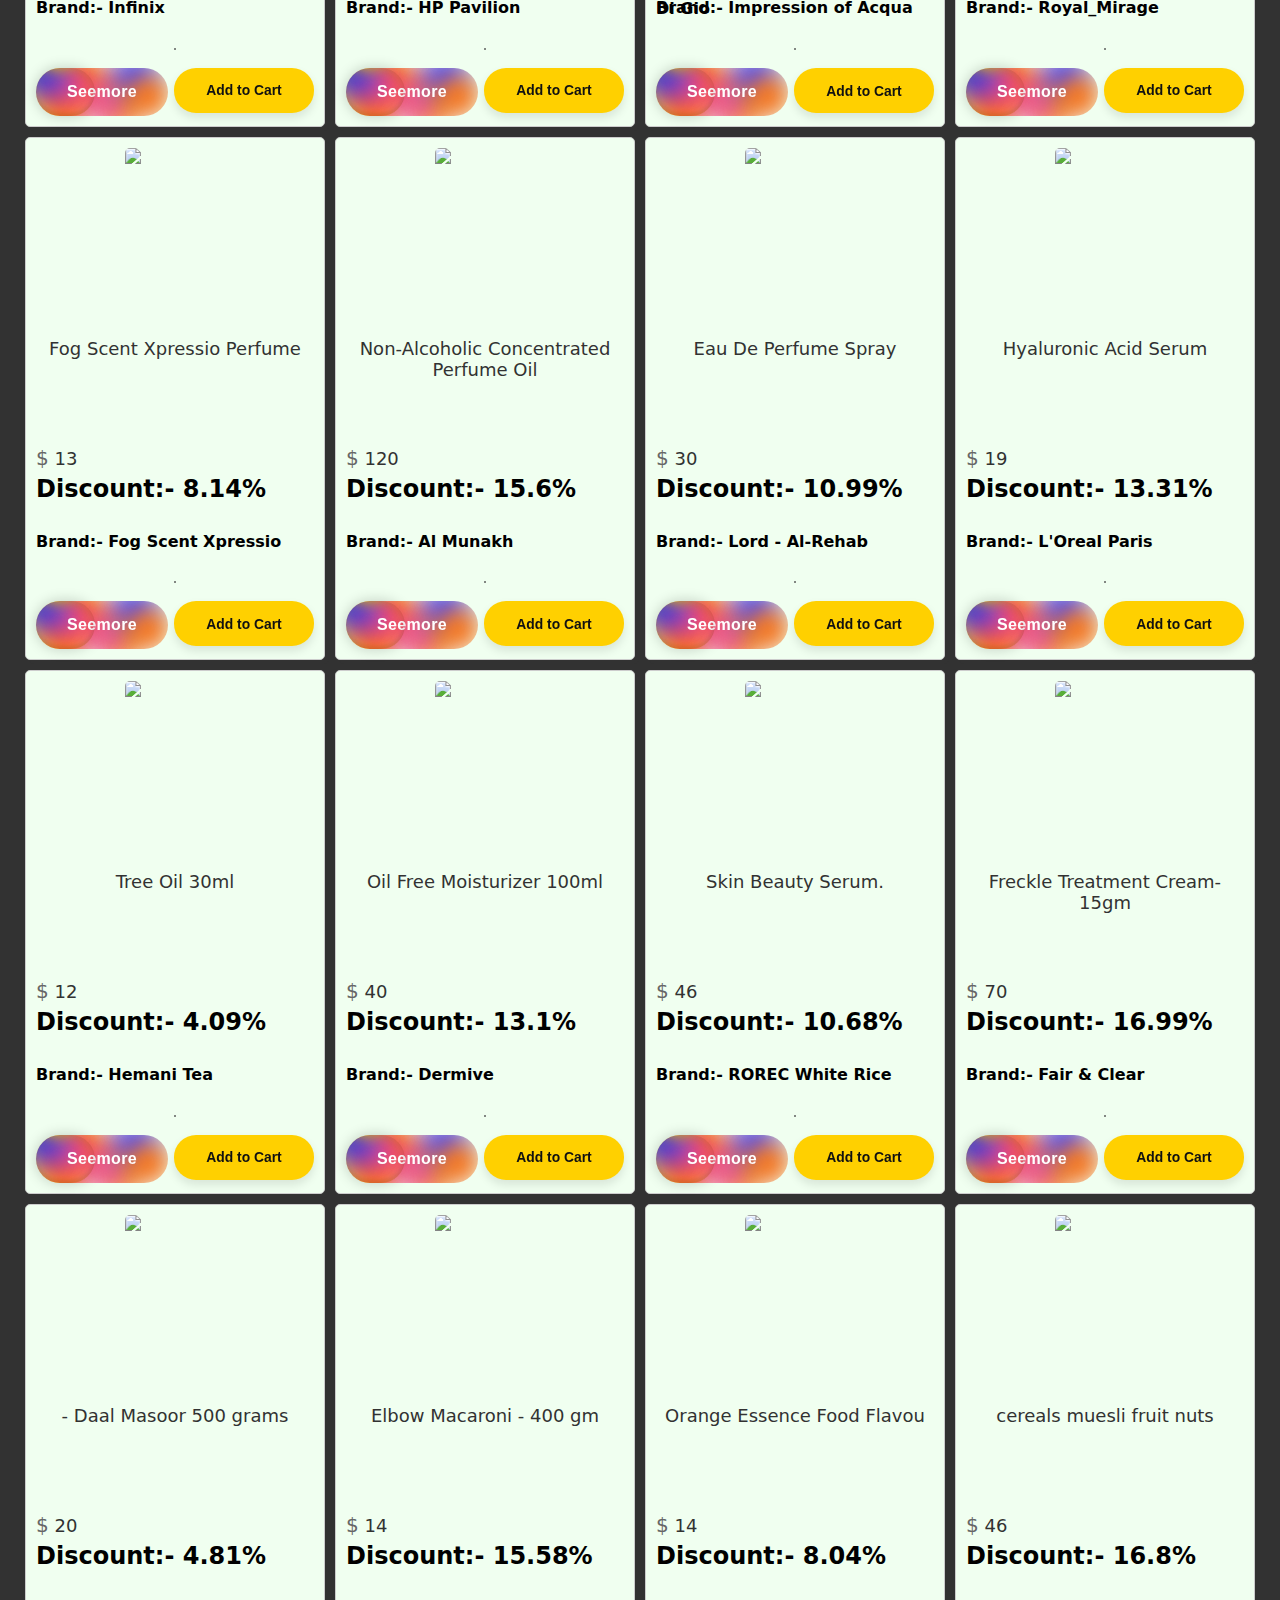
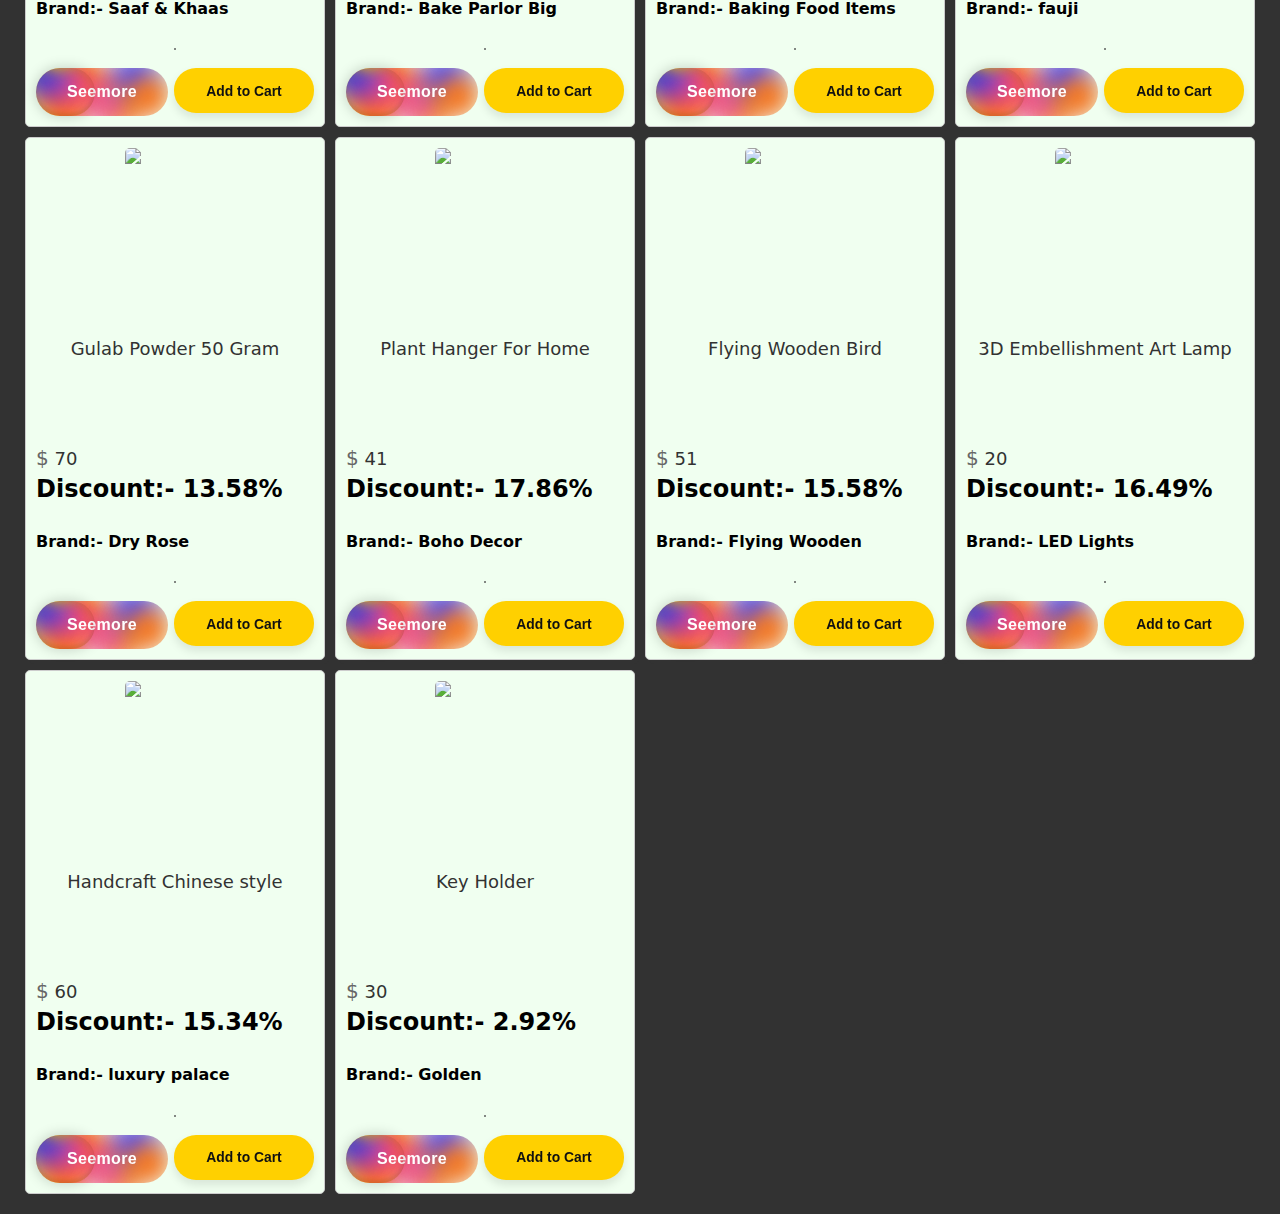
==== commit 674767f7: "adding responsive to website" ====
--- a/mobileProject/index.html
+++ b/mobileProject/index.html
@@ -11,7 +11,7 @@
 <body>
 
     <!-- <h1>Aurora Products</h1>  -->
-    <h1 id='header'>▁ ▂ ▄ ▅ ▆ ▇ █ Aurora Products █ ▇ ▆ ▅ ▄ ▂ ▁ </h1>
+    <h1 id='header'>Aurora Products</h1>
     <!-- <button id="AddToCart">Cart Page </button> -->
 
     <div id="navbar">
@@ -20,10 +20,10 @@
          <button id="All">All</button>
         <button id="Mobiles">Mobiles</button>
         <button id="Laptops"> Laptops</button>
-        <button id="skincare">skincare</button>
-        <button id="fragrances">fragrances</button>
-        <button id="groceries">groceries</button>
-        <button  id="home-decoration">home-decoration</button>
+        <button id="skincare">Skincare</button>
+        <button id="fragrances">Fragrances</button>
+        <button id="groceries">Groceries</button>
+        <button  id="home-decoration">Home-decoration</button>
         <button id="AddToCart">Cart Page </button>
     </div>
 
--- a/mobileProject/index.css
+++ b/mobileProject/index.css
@@ -3,22 +3,16 @@
     grid-template-columns: repeat(3,1fr);
     line-height: 1;
     gap: 10px;
- 
-
     line-height: 1px;
-    
-
-
-}
-
+}
 #header{
-
   margin: auto;
-  margin-left: 350px;
+  /* margin-left: 350px; */
   padding: 10px;
+  justify-content: center;
+  
   color: #ccc;
 }
-
 .buttondivs{
   display: flex;
   justify-content: space-between;
@@ -26,75 +20,26 @@
 #navbar{
   width: 1200px;
   margin: auto;
-
   display: flex;
   justify-content:space-between;
   padding: 10px;
-
 }
 #navbar>button{
-
   width: 140px;
  margin-right: 10px;
  padding: 10px;
 }
-
-#AddToCart{
-  /* width: 140px;
-  padding: 10px;
-  position: relative;
-  left: 1220px;
- bottom: 20px; */
-}
-
-
 .card-img{
-
-
     height: 170px;
     width: 100%;
 }
-
-
 img{
     width:600px;
 }
-
-#maindiv>div>img{
-
-   
-}
-
 .card-title{
     height: 100px;
     line-height:normal;
 }
-
-#maindiv>div+button{
-
- 
-}
-
-#maindiv>div>button{
-   
-}
-
-
-#navbar{
-
-   
-
-    
-}
-
-#navbar>button{
-
-}
-
-
-
-
-
 .card {
     --font-color: #323232;
     --font-color-sub: #666;
@@ -255,12 +200,6 @@
     transform: translateY(3px);
   }
   
-
-
-
-
-
-
   .uiverse {
     --duration: 5s;
     --easing: ease-in-out;
@@ -675,17 +614,20 @@
 }
 
 h1 {
-  /* text-align: center; */
+  text-align: center;
+  justify-content: center;
 }
 
 #navbar {
   display: flex;
   justify-content: center;
-  margin: 20px 0;
+  /* margin: 20px 0; */
+  /* align-items: center; */
 }
 
 #navbar button {
   margin: 0 10px;
+  border-radius: 50px;
 }
 
 #maindiv {
@@ -733,24 +675,137 @@
   justify-content: space-between;
 }
 
-/* Media queries for tablet responsiveness */
-@media only screen and (max-width: 742px) {
+#AddToCart{
+  color:black;
+  background-color: #ffd800;
+}
+
+/* Media queries for mobile responsiveness */
+
+
+
+/* For mobile phones */
+@media only screen and (max-width: 600px) {
+  /* CSS rules for mobile phones */
+  body{
+    /* display: flex; */
+    /* justify-content: center; */
+  }
+  h1{
+    display: flex;
+    width: 1px;
+    /* text-wrap: nowrap; */
+    justify-content: center;
+    /* flex-wrap: nowrap; */
+  }
+
   #maindiv {
-    grid-template-columns: repeat(2, 1fr);
-  }
-
-  #navbar{
-display:grid;
-/* flex-wrap: wrap; */
-grid-template-columns: repeat(4, 1fr);
-  }
-
-}
-
-/* Media queries for mobile responsiveness */
-@media only screen and (max-width: 476px) {
+    display: grid;
+    grid-template-columns: repeat(1,300px);
+    gap: 10px;
+    justify-content: center;
+    /* align-items: center; */
+    padding: 10px;
+    /* margin-left: 200px; */
+  }
+
+  #navbar {
+    display:grid;
+    justify-content: center;
+    grid-template-columns: repeat(1, 4fr);
+   width: fit-content;
+    gap: 10px;
+   
+    /* flex-wrap:wrap; */
+    /* margin: 20px 0; */
+    /* align-items: center; */
+  }
+
+}
+
+/* For tablets */
+@media only screen and (min-width: 601px) and (max-width: 1024px) {
+  /* CSS rules for tablets */
+  body{
+    /* width: 601px; */
+    /* overflow-x: hidden; */
+    justify-content: center;
+    /* margin-left: 400px; */
+  }
+  #header{
+    display: flex;
+    justify-content: center;
+    align-items: center;
+    /* color: #ffd215; */
+    margin-left: 350px;
+    font-weight: 1000;
+    /* color: #666; */
+   
+  }
   #maindiv {
-    grid-template-columns: repeat(1, 1fr);
-  }
-}
-
+    display: grid;
+    grid-template-columns: repeat(3,300px);
+    gap: 10px;
+    justify-content: center;
+    align-items: center;
+    margin-left: 300px;
+    /* width:601px; */
+    padding: 10px;
+
+  }
+  #navbar {
+    display:grid;
+    justify-content: center;
+    grid-template-columns: repeat(2, 4fr);
+    margin-left: 200px;
+    gap: 10px;
+    /* flex-wrap:wrap; */
+    /* margin: 20px 0; */
+    /* align-items: center; */
+  }
+}
+
+/* For laptops and desktops */
+@media only screen and (min-width: 1025px) {
+  /* CSS rules for laptops and desktops */
+  h1{
+    display: flex;
+    justify-self: center;
+  }
+  #maindiv {
+    display: grid;
+    grid-template-columns: repeat(4,300px);
+    /* gap: 10px; */
+    justify-content: center;
+    align-items: center;
+    padding: 20px;
+  }
+  body{
+    overflow: var(x);
+  }
+}
+
+
+
+
+/* 
+@media only screen and (max-width:767px){
+ #header{
+  margin:auto;
+  display: flex;
+  justify-content: center;
+  margin-left: 100px;
+  padding:10px
+ }
+}
+
+@media only screen and (min-width: 320px) and (max-width: 480px)  {
+  body {
+    
+
+
+
+
+  }
+} */
+
